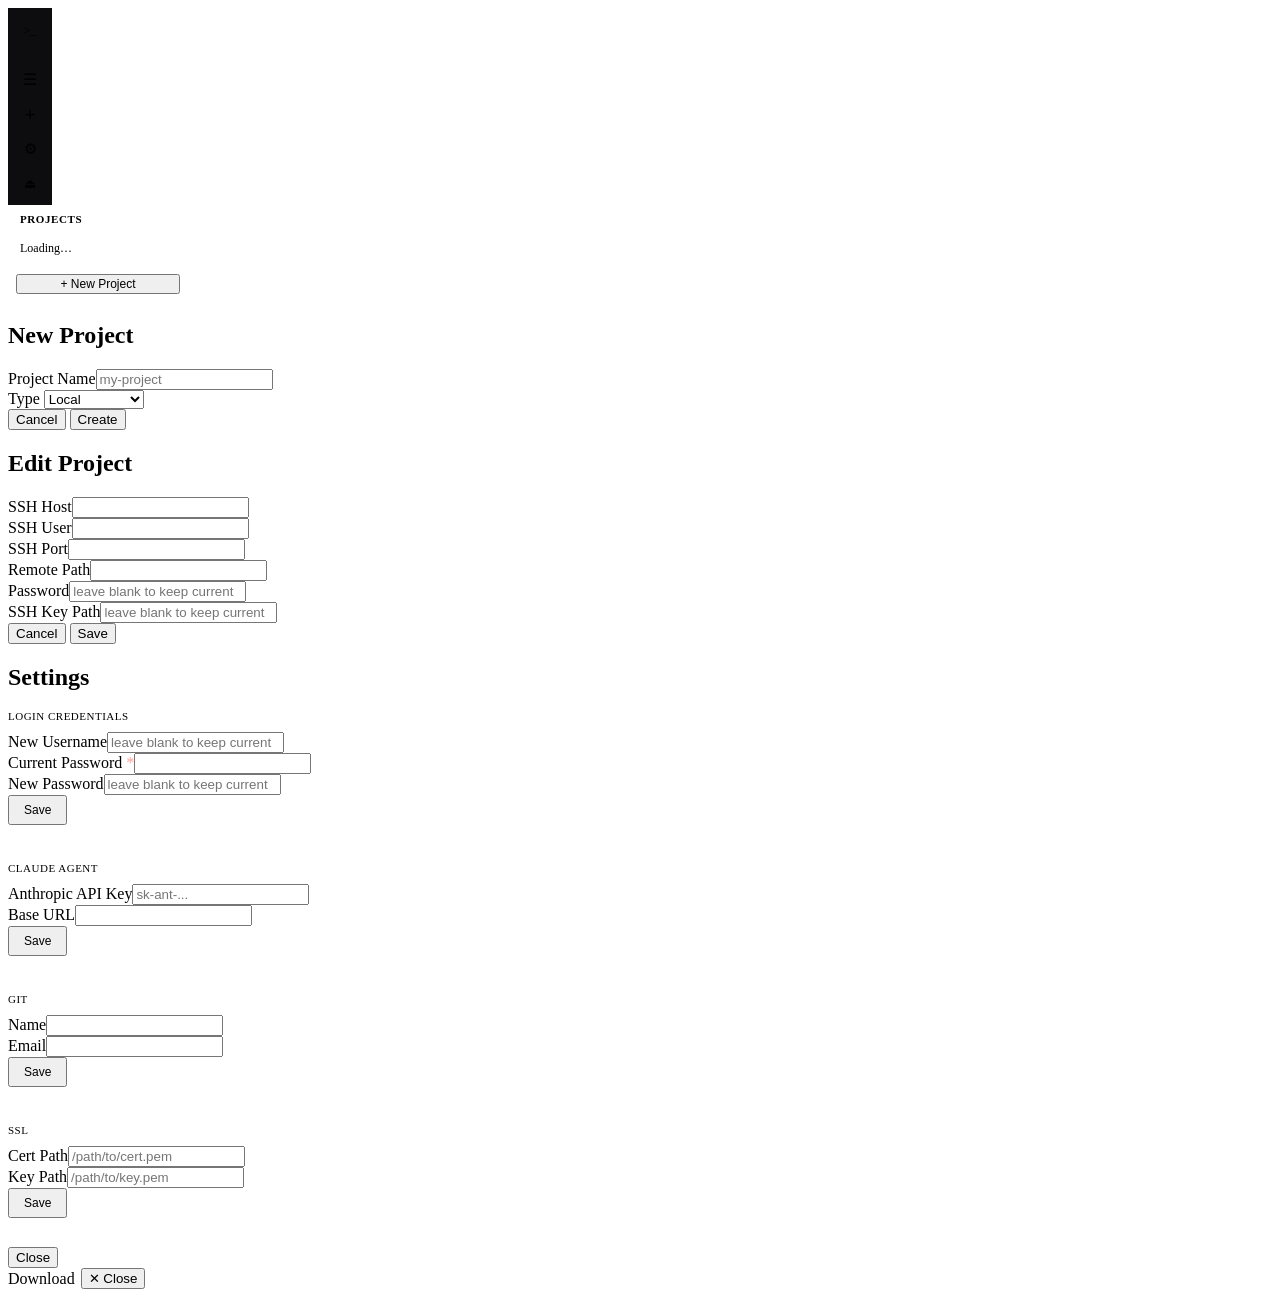
==== dashboard/static/index.html @ dba4002f "fix: prevent iOS text selection and callout on long press" ====
<!-- dashboard/static/index.html -->
<!DOCTYPE html>
<html lang="en">
<head>
  <meta charset="UTF-8">
  <meta name="viewport" content="width=device-width, initial-scale=1.0, viewport-fit=cover">
  <title>OopsBox</title>

  <!-- Icons -->
  <link rel="icon" type="image/svg+xml" href="/static/favicon.svg">
  <link rel="apple-touch-icon" href="/static/icon-192.png">

  <!-- PWA -->
  <link rel="manifest" href="/static/manifest.json">
  <meta name="theme-color" content="#09090b">
  <meta name="apple-mobile-web-app-capable" content="yes">
  <meta name="apple-mobile-web-app-status-bar-style" content="black-translucent">
  <meta name="apple-mobile-web-app-title" content="OopsBox">
  <meta name="mobile-web-app-capable" content="yes">

  <link rel="stylesheet" href="/static/css/app.css">
  <style>
    /* ── Activity bar ─────────────────────────────── */
    .activity-bar {
      width: 44px; flex-shrink: 0;
      background: #0d0d10;
      border-right: 1px solid var(--border);
      display: flex; flex-direction: column; align-items: center;
      padding: 6px 0; gap: 2px; z-index: 10;
    }
    .activity-brand {
      width: 32px; height: 32px; border-radius: 6px;
      background: var(--bg3); display: flex; align-items: center; justify-content: center;
      font-family: var(--mono); font-size: 11px; font-weight: 700;
      color: var(--accent); cursor: default; margin-bottom: 4px; flex-shrink: 0;
      user-select: none;
    }
    .activity-btn {
      width: 32px; height: 32px; border-radius: 6px;
      background: none; border: none; color: var(--text3);
      font-size: 16px; cursor: pointer; display: flex; align-items: center; justify-content: center;
      padding: 0; flex-shrink: 0;
    }
    .activity-btn:hover { background: var(--bg3); color: var(--text); opacity: 1; }
    .activity-btn.active { color: var(--accent); background: var(--bg3); }
    .activity-spacer { flex: 1; }
    .activity-divider { width: 24px; height: 1px; background: var(--border); margin: 4px 0; }

    /* ── Project panel ────────────────────────────── */
    .project-panel {
      width: 180px; flex-shrink: 0;
      background: var(--bg2);
      border-right: 1px solid var(--border);
      display: flex; flex-direction: column;
      transition: width 0.2s ease; overflow: hidden;
    }
    .project-panel.collapsed { width: 0; border-right: none; }
    .panel-header {
      padding: 8px 12px 6px;
      font-size: 11px; font-weight: 600;
      color: var(--text3); text-transform: uppercase; letter-spacing: 0.6px;
      flex-shrink: 0; white-space: nowrap;
    }
    .panel-list { flex: 1; overflow-y: auto; padding: 0 4px; }
    .panel-item {
      display: flex; align-items: center; gap: 7px;
      padding: 6px 8px; border-radius: 5px;
      cursor: pointer; color: var(--text2); white-space: nowrap;
      user-select: none;
    }
    .panel-item:hover { background: var(--bg3); }
    .panel-item.active { background: var(--bg3); color: var(--text); }
    .panel-item-name { font-size: 13px; overflow: hidden; text-overflow: ellipsis; flex: 1; }
    .panel-footer { padding: 8px; border-top: 1px solid var(--border); flex-shrink: 0; white-space: nowrap; }

    /* ── Main area ────────────────────────────────── */
    .main-area { flex: 1; display: flex; flex-direction: column; overflow: hidden; min-width: 0; }
    .main-topbar {
      flex-shrink: 0; display: flex; align-items: center; gap: 10px;
      padding: 0 12px; height: 40px;
      background: var(--bg2); border-bottom: 1px solid var(--border);
    }
    .main-project-name { font-size: 13px; font-weight: 600; color: var(--text); white-space: nowrap; }
    .main-content { flex: 1; position: relative; overflow: hidden; }

    .workspace-panel {
      position: absolute; inset: 0; display: flex; flex-direction: column;
    }
    .workspace-panel.hidden { display: none; }
    .term-frame { flex: 1; border: none; background: #000; }

    .files-panel {
      position: absolute; inset: 0; z-index: 10;
      overflow: hidden; background: var(--bg);
      display: flex;
    }
    .files-panel.hidden { display: none; }
    .file-pane {
      display: flex; flex-direction: column;
      flex: 1; overflow: hidden; padding: 14px;
      min-width: 0;
    }
    .file-pane + .file-pane { border-left: 1px solid var(--border); }
    .file-pane.hidden { display: none; }
    .file-pane-header {
      display: flex; align-items: center; justify-content: space-between;
      margin-bottom: 8px; gap: 8px;
    }
    .file-pane-label { font-size: 11px; font-weight: 600; color: var(--text3); text-transform: uppercase; letter-spacing: 0.6px; white-space: nowrap; }
    .file-list { flex: 1; overflow-y: auto; }

    /* ── Context menu ─────────────────────────────── */
    .ctx-item { padding: 6px 12px; border-radius: 4px; cursor: pointer; font-size: 12px; color: var(--text2); white-space: nowrap; }
    .ctx-item:hover { background: var(--bg3); color: var(--text); }
    .ctx-item.ctx-danger:hover { background: #450a0a; color: #fca5a5; }
  </style>
</head>
<body class="app-body">
<div class="app-layout">

  <!-- ── Activity bar (always visible) ─────────────── -->
  <div class="activity-bar">
    <div class="activity-brand" title="OopsBox">&gt;_</div>
    <div class="activity-divider"></div>
    <button class="activity-btn" id="panelToggleBtn" onclick="togglePanel()" title="Toggle project list">☰</button>
    <div class="activity-spacer"></div>
    <button class="activity-btn" onclick="openAddModal()" title="New project" style="font-size:18px;font-weight:300;">+</button>
    <button class="activity-btn" onclick="openSettingsModal()" title="Settings" style="font-size:15px;">⚙</button>
    <button class="activity-btn" onclick="api.auth.logout().then(()=>location.href='/login')" title="Logout" style="font-size:13px;">⏏</button>
  </div>

  <!-- ── Project panel (collapsible) ───────────────── -->
  <div class="project-panel" id="projectPanel">
    <div class="panel-header">Projects</div>
    <div class="panel-list" id="panelList">
      <div style="color:var(--text3);padding:10px 8px;font-size:12px;">Loading…</div>
    </div>
    <div class="panel-footer">
      <button class="btn-secondary" style="width:100%;font-size:12px;" onclick="openAddModal()">+ New Project</button>
    </div>
  </div>

  <!-- ── Main area ──────────────────────────────────── -->
  <div class="main-area">
    <div class="main-topbar" id="mainTopbar" style="display:none">
      <span class="main-project-name" id="topbarName"></span>
      <div class="tabs" style="width:170px">
        <div class="tab active" id="tabTerminal" onclick="switchTab('terminal')">Terminal</div>
        <div class="tab" id="tabFiles" onclick="switchTab('files')">Files</div>
      </div>
      <span class="nav-spacer"></span>
      <div id="topbarStatus"></div>
    </div>

    <div class="main-content" id="mainContent">
      <div class="empty-state" id="emptyState"
           style="position:absolute;inset:0;display:flex;flex-direction:column;align-items:center;justify-content:center;">
        <h3>No project selected</h3>
        <p style="margin-top:6px;color:var(--text3)">Pick one from the panel or create a new one.</p>
      </div>

      <!-- workspace panels injected here -->

      <div id="filesPanel" class="files-panel hidden">
        <!-- Local pane -->
        <div class="file-pane" id="localPane">
          <div class="file-pane-header">
            <span class="file-pane-label">📁 Local</span>
            <div style="display:flex;gap:6px;flex-shrink:0">
              <button class="btn-secondary btn-sm" onclick="goUp('local')">↑ Up</button>
              <button class="btn-secondary btn-sm" onclick="loadFiles('local')" title="Refresh">↺</button>
              <button class="btn-secondary btn-sm" onclick="newFile('local')">+ File</button>
              <button class="btn-secondary btn-sm" onclick="newFolder('local')">+ Folder</button>
              <label class="btn-secondary btn-sm">Upload
                <input type="file" id="uploadInputLocal" multiple style="display:none" onchange="uploadFiles(this,'local')">
              </label>
            </div>
          </div>
          <div class="breadcrumb" id="breadcrumbLocal"></div>
          <div class="file-list" id="fileListLocal"></div>
        </div>
        <!-- Remote pane (SSH projects only) -->
        <div class="file-pane hidden" id="remotePane">
          <div class="file-pane-header">
            <span class="file-pane-label">🌐 Remote</span>
            <div style="display:flex;gap:6px;flex-shrink:0">
              <button class="btn-secondary btn-sm" onclick="goUp('remote')">↑ Up</button>
              <button class="btn-secondary btn-sm" onclick="loadFiles('remote')" title="Refresh">↺</button>
              <button class="btn-secondary btn-sm" onclick="newFile('remote')">+ File</button>
              <button class="btn-secondary btn-sm" onclick="newFolder('remote')">+ Folder</button>
              <label class="btn-secondary btn-sm">Upload
                <input type="file" id="uploadInputRemote" multiple style="display:none" onchange="uploadFiles(this,'remote')">
              </label>
            </div>
          </div>
          <div class="breadcrumb" id="breadcrumbRemote"></div>
          <div class="file-list" id="fileListRemote"></div>
        </div>
      </div>
    </div>
  </div>
</div>

<!-- ── Right-click context menu ──────────────────── -->
<div id="ctxMenu" style="position:fixed;display:none;z-index:1000;background:var(--bg2);border:1px solid var(--border);border-radius:6px;padding:4px;box-shadow:0 4px 16px rgba(0,0,0,0.6);">
  <div class="ctx-item" id="ctxStart">▶ Start</div>
  <div class="ctx-item" id="ctxStop">■ Stop</div>
  <div style="height:1px;background:var(--border);margin:3px 0;"></div>
  <div class="ctx-item" id="ctxEdit">✎ Edit</div>
  <div class="ctx-item ctx-danger" id="ctxDelete">✕ Delete</div>
</div>

<!-- ── Add Project Modal ─────────────────────────── -->
<div id="addModal" class="modal-overlay hidden">
  <div class="modal">
    <h2>New Project</h2>
    <div class="field"><label>Project Name</label><input type="text" id="newName" placeholder="my-project" autocomplete="off"></div>
    <div class="field">
      <label>Type</label>
      <select id="newType" onchange="toggleSSHFields()">
        <option value="local">Local</option>
        <option value="ssh">SSH Remote</option>
      </select>
    </div>
    <div id="sshFields" style="display:none">
      <div class="field"><label>SSH Host</label><input type="text" id="sshHost" placeholder="192.168.1.100"></div>
      <div class="field"><label>SSH User</label><input type="text" id="sshUser" placeholder="ubuntu"></div>
      <div class="field"><label>SSH Port</label><input type="number" id="sshPort" value="22"></div>
      <div class="field"><label>Remote Path</label><input type="text" id="remotePath" placeholder="/home/ubuntu"></div>
      <div class="field"><label>Password</label><input type="password" id="sshPassword" placeholder="leave blank if using key"></div>
      <div class="field"><label>SSH Key Path</label><input type="text" id="sshKeyPath" placeholder="/home/user/.ssh/id_rsa (optional)"></div>
    </div>
    <div class="actions">
      <button class="btn-secondary" onclick="closeAddModal()">Cancel</button>
      <button class="btn-primary" onclick="createProject()">Create</button>
    </div>
  </div>
</div>

<!-- ── Edit Project Modal ─────────────────────────── -->
<div id="editModal" class="modal-overlay hidden">
  <div class="modal">
    <h2>Edit Project</h2>
    <div id="editLocalMsg" style="color:var(--text3);font-size:12px;margin-bottom:12px;display:none;">Local projects have no editable connection settings.</div>
    <div id="editSSHFields">
      <div class="field"><label>SSH Host</label><input type="text" id="editHost"></div>
      <div class="field"><label>SSH User</label><input type="text" id="editUser"></div>
      <div class="field"><label>SSH Port</label><input type="number" id="editPort"></div>
      <div class="field"><label>Remote Path</label><input type="text" id="editRemote"></div>
      <div class="field"><label>Password</label><input type="password" id="editPass" placeholder="leave blank to keep current"></div>
      <div class="field"><label>SSH Key Path</label><input type="text" id="editKeyPath" placeholder="leave blank to keep current"></div>
    </div>
    <div class="actions">
      <button class="btn-secondary" onclick="closeEditModal()">Cancel</button>
      <button class="btn-primary" id="editSaveBtn" onclick="saveEdit()">Save</button>
    </div>
  </div>
</div>

<!-- ── Settings Modal ───────────────────────────── -->
<div id="settingsModal" class="modal-overlay hidden">
  <div class="modal" style="max-width:480px;max-height:80vh;overflow-y:auto;">
    <h2>Settings</h2>

    <!-- Auth -->
    <div style="margin-bottom:20px;">
      <div style="font-size:11px;text-transform:uppercase;letter-spacing:0.5px;color:var(--text3);margin-bottom:10px;">Login Credentials</div>
      <div class="field"><label>New Username</label><input type="text" id="cfgUsername" autocomplete="off" placeholder="leave blank to keep current"></div>
      <div class="field"><label>Current Password <span style="color:#fca5a5">*</span></label><input type="password" id="cfgCurrentPw" autocomplete="current-password"></div>
      <div class="field"><label>New Password</label><input type="password" id="cfgNewPw" autocomplete="new-password" placeholder="leave blank to keep current"></div>
      <div class="actions" style="justify-content:flex-end;margin-bottom:0;">
        <button class="btn-primary" onclick="saveAuth()" style="font-size:12px;padding:6px 14px;">Save</button>
      </div>
    </div>

    <div style="height:1px;background:var(--border);margin:4px 0 16px;"></div>

    <!-- Agent -->
    <div style="margin-bottom:20px;">
      <div style="font-size:11px;text-transform:uppercase;letter-spacing:0.5px;color:var(--text3);margin-bottom:10px;">Claude Agent</div>
      <div class="field"><label>Anthropic API Key</label><input type="text" id="cfgApiKey" autocomplete="off" placeholder="sk-ant-..."></div>
      <div class="field"><label>Base URL</label><input type="text" id="cfgBaseUrl" autocomplete="off"></div>
      <div class="actions" style="justify-content:flex-end;margin-bottom:0;">
        <button class="btn-primary" onclick="saveAgent()" style="font-size:12px;padding:6px 14px;">Save</button>
      </div>
    </div>

    <div style="height:1px;background:var(--border);margin:4px 0 16px;"></div>

    <!-- Git -->
    <div style="margin-bottom:20px;">
      <div style="font-size:11px;text-transform:uppercase;letter-spacing:0.5px;color:var(--text3);margin-bottom:10px;">Git</div>
      <div class="field"><label>Name</label><input type="text" id="cfgGitName" autocomplete="off"></div>
      <div class="field"><label>Email</label><input type="email" id="cfgGitEmail" autocomplete="off"></div>
      <div class="actions" style="justify-content:flex-end;margin-bottom:0;">
        <button class="btn-primary" onclick="saveGit()" style="font-size:12px;padding:6px 14px;">Save</button>
      </div>
    </div>

    <div style="height:1px;background:var(--border);margin:4px 0 16px;"></div>

    <!-- SSL -->
    <div style="margin-bottom:8px;">
      <div style="font-size:11px;text-transform:uppercase;letter-spacing:0.5px;color:var(--text3);margin-bottom:10px;">SSL</div>
      <div class="field"><label>Cert Path</label><input type="text" id="cfgSslCert" autocomplete="off" placeholder="/path/to/cert.pem"></div>
      <div class="field"><label>Key Path</label><input type="text" id="cfgSslKey" autocomplete="off" placeholder="/path/to/key.pem"></div>
      <div class="actions" style="justify-content:flex-end;margin-bottom:0;">
        <button class="btn-primary" onclick="saveSSL()" style="font-size:12px;padding:6px 14px;">Save</button>
      </div>
    </div>

    <div style="height:1px;background:var(--border);margin:16px 0 12px;"></div>
    <div class="actions" style="justify-content:flex-end;">
      <button class="btn-secondary" onclick="closeSettingsModal()">Close</button>
    </div>
  </div>
</div>

<!-- ── File viewer overlay ──────────────────────── -->
<div id="viewerOverlay" class="viewer-overlay hidden">
  <div class="viewer-topbar">
    <span id="viewerTitle" class="viewer-title"></span>
    <div style="display:flex;gap:6px;align-items:center;margin-left:auto;">
      <button class="btn-secondary btn-sm" id="viewerMdToggle" style="display:none" onclick="toggleMdMode()">Source</button>
      <button class="btn-primary btn-sm" id="viewerSave" style="display:none" onclick="viewerSave()">Save</button>
      <a id="viewerDownloadLink" class="btn-secondary btn-sm" style="text-decoration:none;" download>Download</a>
      <button class="btn-secondary btn-sm" onclick="closeViewer()">✕ Close</button>
    </div>
  </div>
  <div class="viewer-body">
    <div id="viewerLoading" style="display:none;align-items:center;justify-content:center;height:100%;color:var(--text3);font-family:var(--mono);font-size:13px;">Loading…</div>
    <div id="viewerError"   style="display:none;align-items:center;justify-content:center;height:100%;color:#fca5a5;padding:20px;text-align:center;"></div>
    <div id="monacoContainer" style="display:none;height:100%;"></div>
    <div id="mdPreview"     class="md-preview" style="display:none;"></div>
    <div id="imgViewer"     style="display:none;align-items:center;justify-content:center;height:100%;overflow:auto;padding:20px;background:var(--bg);">
      <img id="imgViewerImg" style="max-width:100%;max-height:100%;object-fit:contain;border-radius:4px;">
    </div>
    <iframe id="pdfViewer"  style="display:none;width:100%;height:100%;border:none;"></iframe>
    <div id="binaryViewer"  style="display:none;align-items:center;justify-content:center;height:100%;"></div>
  </div>
</div>

<script src="/static/js/api.js"></script>
<script src="/static/js/terminal.js"></script>
<script src="/static/js/files.js"></script>
<script src="/static/js/viewer.js"></script>
<script>
  let activeProject = null;
  let activeTab = 'terminal';
  let projectData = {};
  let ctxProject = null;
  let panelOpen = true;

  // ── Init ────────────────────────────────────────
  async function init() {
    await loadProjects();
    setInterval(pollStatus, 6000);
  }

  async function loadProjects() {
    try {
      const list = await api.projects.list();
      projectData = {};
      list.forEach(p => projectData[p.name] = p);
      renderPanel();
    } catch (e) { showToast('Failed to load projects', true); }
  }

  // ── Project panel ────────────────────────────────
  function togglePanel() {
    panelOpen = !panelOpen;
    document.getElementById('projectPanel').classList.toggle('collapsed', !panelOpen);
    document.getElementById('panelToggleBtn').classList.toggle('active', panelOpen);
  }

  function renderPanel() {
    const el = document.getElementById('panelList');
    el.innerHTML = '';
    const names = Object.keys(projectData);
    if (!names.length) {
      el.innerHTML = '<div style="color:var(--text3);padding:10px 8px;font-size:12px;">No projects yet</div>';
      return;
    }
    names.forEach(name => {
      const p = projectData[name];
      const item = document.createElement('div');
      item.className = 'panel-item' + (name === activeProject ? ' active' : '');
      item.dataset.name = name;
      item.style.cssText += ';-webkit-user-select:none;user-select:none;-webkit-touch-callout:none;';

      const dot = document.createElement('span');
      dot.className = 'dot ' + (p.running ? 'dot-green' : 'dot-gray');

      const label = document.createElement('span');
      label.className = 'panel-item-name';
      label.textContent = name;

      item.appendChild(dot);
      item.appendChild(label);
      item.addEventListener('click', () => activateProject(name));
      item.addEventListener('contextmenu', e => showCtxMenu(e, name));
      let _lpTimer = null;
      item.addEventListener('touchstart', e => {
        const t = e.touches[0];
        const x = t.clientX, y = t.clientY;
        _lpTimer = setTimeout(() => {
          _lpTimer = null;
          e.preventDefault();
          showCtxMenu({ preventDefault: () => {}, clientX: x, clientY: y }, name);
        }, 500);
      }, { passive: false });
      item.addEventListener('touchend', () => { if (_lpTimer) { clearTimeout(_lpTimer); _lpTimer = null; } });
      item.addEventListener('touchmove', () => { if (_lpTimer) { clearTimeout(_lpTimer); _lpTimer = null; } });
      el.appendChild(item);
    });
  }

  // ── Activate project ──────────────────────────────
  async function activateProject(name) {
    if (activeProject === name) return;
    if (activeProject) {
      const prev = document.getElementById('wp-' + activeProject);
      if (prev) prev.classList.add('hidden');
    }
    activeProject = name;
    document.querySelectorAll('.panel-item')
      .forEach(el => el.classList.toggle('active', el.dataset.name === name));

    if (!name) {
      document.getElementById('emptyState').style.display = 'flex';
      document.getElementById('mainTopbar').style.display = 'none';
      document.getElementById('filesPanel').classList.add('hidden');
      return;
    }
    document.getElementById('emptyState').style.display = 'none';
    document.getElementById('mainTopbar').style.display = 'flex';
    document.getElementById('topbarName').textContent = name;
    refreshStatusBadge();

    if (!document.getElementById('wp-' + name)) createWorkspacePanel(name);
    applyTab();
  }

  function createWorkspacePanel(name) {
    const panel = document.createElement('div');
    panel.className = 'workspace-panel hidden';
    panel.id = 'wp-' + name;

    const toolbarEl = document.createElement('div');
    toolbarEl.id = 'toolbar-' + name;

    const iframe = document.createElement('iframe');
    iframe.className = 'term-frame';
    iframe.id = 'frame-' + name;
    iframe.setAttribute('allow', 'clipboard-read; clipboard-write');

    panel.appendChild(toolbarEl);
    panel.appendChild(iframe);
    document.getElementById('mainContent').insertBefore(panel, document.getElementById('filesPanel'));
    initToolbar(name, 'toolbar-' + name, projectData[name]);
    return panel;
  }

  // ── Tab switching ─────────────────────────────────
  function switchTab(tab) {
    activeTab = tab;
    document.getElementById('tabTerminal').classList.toggle('active', tab === 'terminal');
    document.getElementById('tabFiles').classList.toggle('active', tab === 'files');
    applyTab();
  }

  function applyTab() {
    if (!activeProject) return;
    const panel = document.getElementById('wp-' + activeProject);
    const filesPanel = document.getElementById('filesPanel');
    if (activeTab === 'terminal') {
      if (panel) panel.classList.remove('hidden');
      filesPanel.classList.add('hidden');
      startTerminalIfNeeded(activeProject);
    } else {
      if (panel) panel.classList.add('hidden');
      filesPanel.classList.remove('hidden');
      const p = projectData[activeProject];
      initFiles(activeProject, p?.type || 'local');
    }
  }

  async function startTerminalIfNeeded(name) {
    const iframe = document.getElementById('frame-' + name);
    if (!iframe || iframe.src.includes('/terminal/')) return;

    const p = projectData[name];
    if (p && !p.running) {
      showOverlay(name, 'Starting…');
      try { await api.projects.start(name); }
      catch (e) { showOverlay(name, 'Failed: ' + e.message); return; }

      for (let i = 0; i < 60; i++) {
        await new Promise(r => setTimeout(r, 500));
        try { const s = await api.projects.status(name); if (s.running) break; } catch (_) {}
        showOverlay(name, 'Starting' + '.'.repeat((i % 3) + 1));
      }
      projectData[name] = { ...p, running: true };
      renderPanel();
      refreshStatusBadge();
    }
    hideOverlay(name);
    iframe.src = '/terminal/' + name + '/';
  }

  function showOverlay(name, msg) {
    let ov = document.getElementById('ov-' + name);
    if (!ov) {
      ov = document.createElement('div');
      ov.id = 'ov-' + name;
      ov.style.cssText = 'position:absolute;inset:0;display:flex;align-items:center;justify-content:center;background:var(--bg);color:var(--text3);font-size:13px;font-family:var(--mono);z-index:5;';
      const panel = document.getElementById('wp-' + name);
      if (panel) panel.appendChild(ov);
    }
    ov.textContent = msg;
    ov.style.display = 'flex';
  }
  function hideOverlay(name) {
    const ov = document.getElementById('ov-' + name);
    if (ov) ov.style.display = 'none';
  }

  // ── Status polling ────────────────────────────────
  async function pollStatus() {
    for (const name of Object.keys(projectData)) {
      try {
        const s = await api.projects.status(name);
        projectData[name] = { ...projectData[name], running: !!s.running };
      } catch (_) {}
    }
    renderPanel();
    if (activeProject) refreshStatusBadge();
  }

  async function refreshStatusBadge() {
    if (!activeProject) return;
    try {
      const p = await api.projects.status(activeProject);
      const isRunning = !!p.running;
      const cls = isRunning ? 'green' : 'gray';
      const label = isRunning ? 'running' : 'stopped';
      document.getElementById('topbarStatus').innerHTML =
        `<span class="badge badge-${cls}"><span class="dot dot-${cls}"></span>${label}</span>`;
    } catch (_) {}
  }

  // ── Context menu ──────────────────────────────────
  function showCtxMenu(e, name) {
    e.preventDefault();
    ctxProject = name;
    const p = projectData[name];
    document.getElementById('ctxStart').style.display = p?.running ? 'none' : 'block';
    document.getElementById('ctxStop').style.display = p?.running ? 'block' : 'none';
    const menu = document.getElementById('ctxMenu');
    menu.style.left = e.clientX + 'px';
    menu.style.top = e.clientY + 'px';
    menu.style.display = 'block';
    requestAnimationFrame(() => {
      const r = menu.getBoundingClientRect();
      if (r.right > window.innerWidth) menu.style.left = (e.clientX - r.width) + 'px';
      if (r.bottom > window.innerHeight) menu.style.top = (e.clientY - r.height) + 'px';
    });
  }

  function hideCtxMenu() { document.getElementById('ctxMenu').style.display = 'none'; ctxProject = null; }
  document.addEventListener('click', hideCtxMenu);
  document.addEventListener('keydown', e => { if (e.key === 'Escape') hideCtxMenu(); });

  document.getElementById('ctxStart').addEventListener('click', async () => {
    const name = ctxProject; hideCtxMenu();
    try { await api.projects.start(name); await loadProjects(); showToast('Started ' + name); }
    catch (e) { showToast(e.message, true); }
  });
  document.getElementById('ctxStop').addEventListener('click', async () => {
    const name = ctxProject; hideCtxMenu();
    try { await api.projects.stop(name); await loadProjects(); showToast('Stopped ' + name); }
    catch (e) { showToast(e.message, true); }
  });
  document.getElementById('ctxEdit').addEventListener('click', () => {
    const name = ctxProject; hideCtxMenu(); openEditModal(name);
  });
  document.getElementById('ctxDelete').addEventListener('click', async () => {
    const name = ctxProject; hideCtxMenu();
    if (!confirm('Delete "' + name + '"?')) return;
    try {
      await api.projects.delete(name);
      document.getElementById('wp-' + name)?.remove();
      delete projectData[name];
      if (activeProject === name) {
        activeProject = null;
        document.getElementById('mainTopbar').style.display = 'none';
        document.getElementById('emptyState').style.display = 'flex';
        document.getElementById('filesPanel').classList.add('hidden');
      }
      await loadProjects();
      showToast('Deleted ' + name);
    } catch (e) { showToast(e.message, true); }
  });

  // ── Add project ───────────────────────────────────
  function openAddModal() {
    document.getElementById('addModal').classList.remove('hidden');
    setTimeout(() => document.getElementById('newName').focus(), 50);
  }
  function closeAddModal() { document.getElementById('addModal').classList.add('hidden'); }
  function toggleSSHFields() {
    document.getElementById('sshFields').style.display =
      document.getElementById('newType').value === 'ssh' ? 'block' : 'none';
  }
  async function createProject() {
    const name = document.getElementById('newName').value.trim();
    const type = document.getElementById('newType').value;
    if (!name) return showToast('Name is required', true);
    const data = { name, type };
    if (type === 'ssh') {
      data.ssh_host = document.getElementById('sshHost').value.trim();
      data.ssh_user = document.getElementById('sshUser').value.trim();
      data.ssh_port = parseInt(document.getElementById('sshPort').value) || 22;
      data.remote_path = document.getElementById('remotePath').value.trim();
      data.ssh_password = document.getElementById('sshPassword').value || null;
      data.ssh_key_path = document.getElementById('sshKeyPath').value.trim() || null;
    }
    try {
      await api.projects.create(data);
      closeAddModal();
      ['newName','sshHost','sshUser','sshPassword','sshKeyPath','remotePath'].forEach(id => document.getElementById(id).value = '');
      document.getElementById('sshPort').value = '22';
      document.getElementById('newType').value = 'local';
      document.getElementById('sshFields').style.display = 'none';
      await loadProjects();
      activateProject(name);
      showToast('Project "' + name + '" created');
    } catch (e) { showToast(e.message, true); }
  }

  // ── Edit project ──────────────────────────────────
  function openEditModal(name) {
    const p = projectData[name];
    const isSSH = p?.type === 'ssh';
    document.getElementById('editLocalMsg').style.display = isSSH ? 'none' : 'block';
    document.getElementById('editSSHFields').style.display = isSSH ? 'block' : 'none';
    document.getElementById('editSaveBtn').style.display = isSSH ? '' : 'none';
    if (isSSH) {
      document.getElementById('editHost').value = p.ssh_host || '';
      document.getElementById('editUser').value = p.ssh_user || '';
      document.getElementById('editPort').value = p.ssh_port || 22;
      document.getElementById('editRemote').value = p.remote_path || '';
      document.getElementById('editPass').value = '';
      document.getElementById('editKeyPath').value = '';
    }
    document.getElementById('editModal').classList.remove('hidden');
    document.getElementById('editModal').dataset.name = name;
  }
  function closeEditModal() { document.getElementById('editModal').classList.add('hidden'); }
  async function saveEdit() {
    const name = document.getElementById('editModal').dataset.name;
    const data = {
      ssh_host: document.getElementById('editHost').value.trim(),
      ssh_user: document.getElementById('editUser').value.trim(),
      ssh_port: parseInt(document.getElementById('editPort').value) || 22,
      remote_path: document.getElementById('editRemote').value.trim(),
    };
    const pass = document.getElementById('editPass').value;
    if (pass) data.ssh_password = pass;
    const keyPath = document.getElementById('editKeyPath').value.trim();
    if (keyPath) data.ssh_key_path = keyPath;
    try {
      await api.put('/api/projects/' + encodeURIComponent(name), data);
      await loadProjects();
      closeEditModal();
      showToast('Saved');
    } catch (e) { showToast(e.message, true); }
  }

  // ── Settings Modal ───────────────────────────────
  async function openSettingsModal() {
    try {
      const s = await api.get('/api/settings');
      document.getElementById('cfgUsername').value = '';
      document.getElementById('cfgCurrentPw').value = '';
      document.getElementById('cfgNewPw').value = '';
      document.getElementById('cfgApiKey').value = s.agent.api_key || '';
      document.getElementById('cfgBaseUrl').value = s.agent.base_url || '';
      document.getElementById('cfgGitName').value = s.git.name || '';
      document.getElementById('cfgGitEmail').value = s.git.email || '';
      document.getElementById('cfgSslCert').value = s.ssl.cert || '';
      document.getElementById('cfgSslKey').value = s.ssl.key || '';
    } catch (e) { showToast('Failed to load settings', true); return; }
    document.getElementById('settingsModal').classList.remove('hidden');
  }

  function closeSettingsModal() {
    document.getElementById('settingsModal').classList.add('hidden');
  }

  async function saveAuth() {
    const currentPw = document.getElementById('cfgCurrentPw').value;
    if (!currentPw) { showToast('Current password required', true); return; }
    const body = { current_password: currentPw };
    const newUser = document.getElementById('cfgUsername').value.trim();
    const newPw = document.getElementById('cfgNewPw').value;
    if (newUser) body.new_username = newUser;
    if (newPw) body.new_password = newPw;
    try {
      await api.put('/api/settings/auth', body);
      showToast('Credentials updated');
      document.getElementById('cfgCurrentPw').value = '';
      document.getElementById('cfgNewPw').value = '';
      document.getElementById('cfgUsername').value = '';
    } catch (e) { showToast(e.message, true); }
  }

  async function saveAgent() {
    const body = {
      api_key: document.getElementById('cfgApiKey').value.trim(),
      base_url: document.getElementById('cfgBaseUrl').value.trim(),
    };
    try { await api.put('/api/settings/agent', body); showToast('Agent settings saved'); }
    catch (e) { showToast(e.message, true); }
  }

  async function saveGit() {
    const body = {
      name: document.getElementById('cfgGitName').value.trim(),
      email: document.getElementById('cfgGitEmail').value.trim(),
    };
    try { await api.put('/api/settings/git', body); showToast('Git settings saved'); }
    catch (e) { showToast(e.message, true); }
  }

  async function saveSSL() {
    const body = {
      cert: document.getElementById('cfgSslCert').value.trim(),
      key: document.getElementById('cfgSslKey').value.trim(),
    };
    try { await api.put('/api/settings/ssl', body); showToast('SSL settings saved'); }
    catch (e) { showToast(e.message, true); }
  }

  init();
</script>
<script>
  if ('serviceWorker' in navigator) {
    navigator.serviceWorker.register('/static/sw.js').catch(() => {});
  }
</script>
</body>
</html>
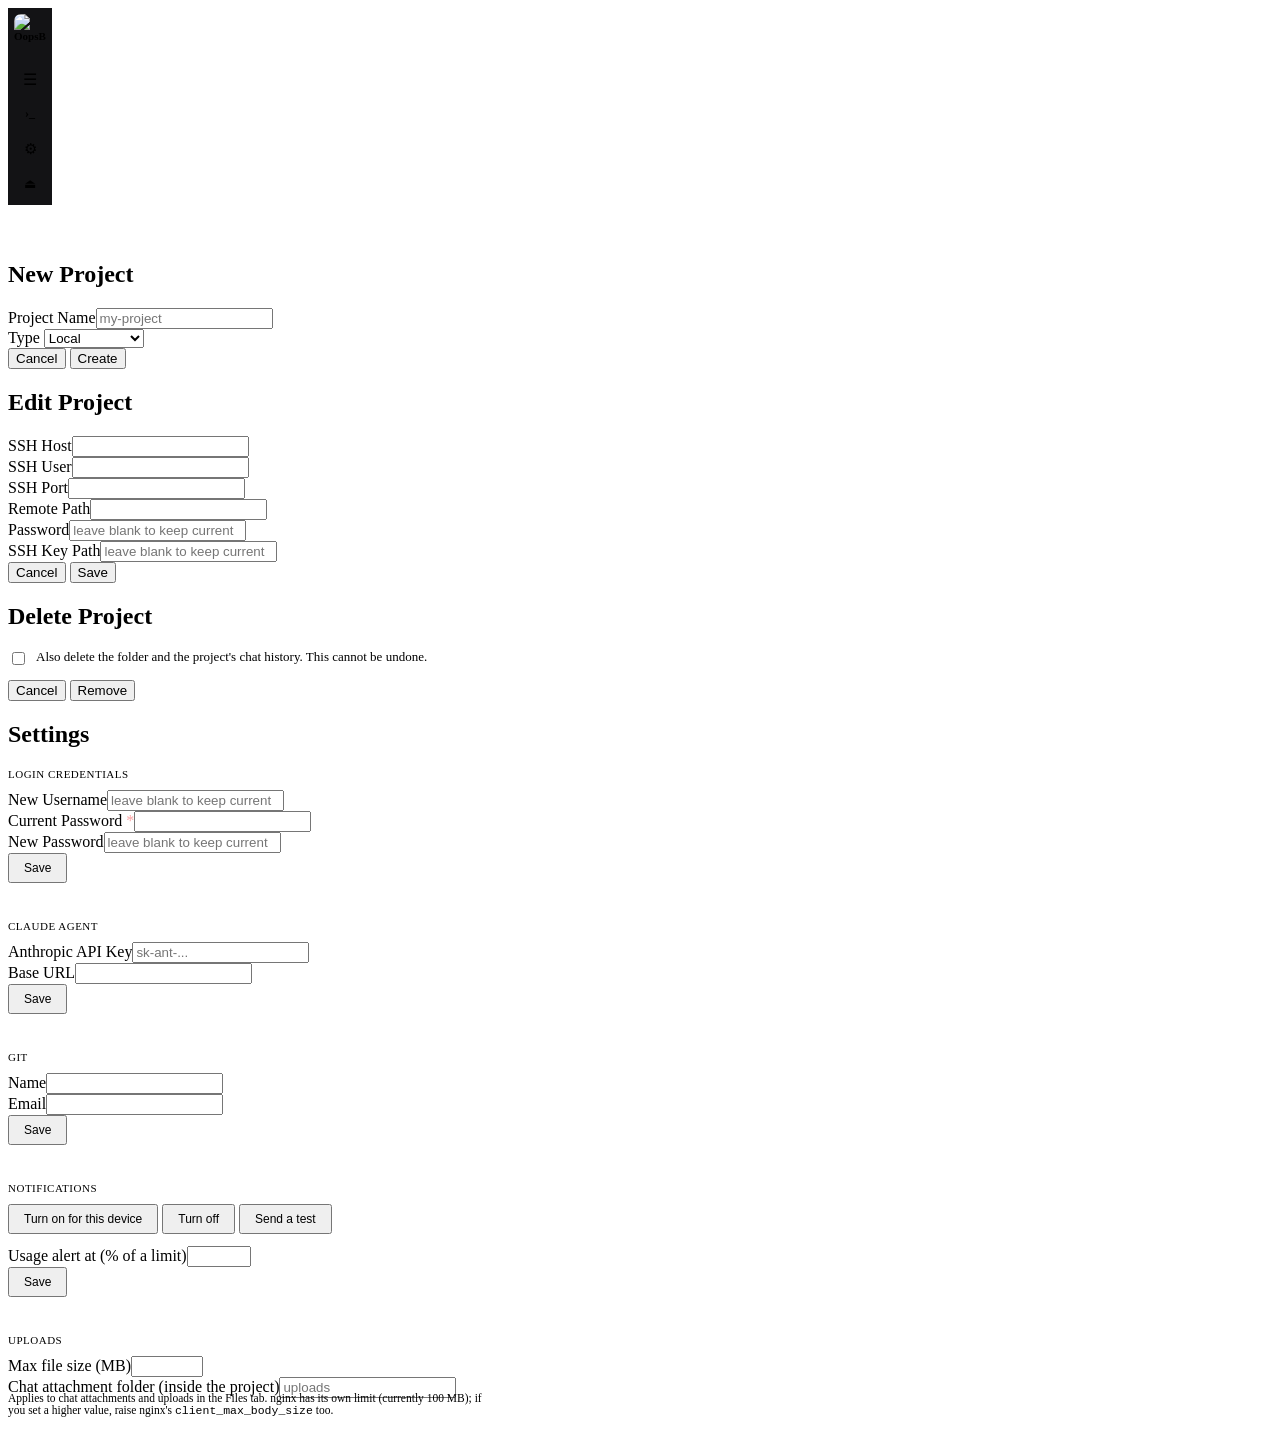
==== commit 74a2c633: "OopsBox: agents in chat, notifications, and a console for every screen The tmux era (v2, kept on the" ====
--- a/dashboard/static/index.html
+++ b/dashboard/static/index.html
@@ -7,12 +7,13 @@
   <title>OopsBox</title>
 
   <!-- Icons -->
-  <link rel="icon" type="image/svg+xml" href="/static/favicon.svg">
-  <link rel="apple-touch-icon" href="/static/icon-192.png">
+  <link rel="icon" type="image/svg+xml" href="/static/favicon.svg?v=3">
+  <link rel="icon" type="image/png" sizes="32x32" href="/static/favicon-32.png?v=3">
+  <link rel="apple-touch-icon" sizes="180x180" href="/static/apple-touch-icon.png?v=3">
 
   <!-- PWA -->
   <link rel="manifest" href="/static/manifest.json">
-  <meta name="theme-color" content="#09090b">
+  <meta name="theme-color" content="#18181b">
   <meta name="apple-mobile-web-app-capable" content="yes">
   <meta name="apple-mobile-web-app-status-bar-style" content="black-translucent">
   <meta name="apple-mobile-web-app-title" content="OopsBox">
@@ -23,14 +24,14 @@
     /* ── Activity bar ─────────────────────────────── */
     .activity-bar {
       width: 44px; flex-shrink: 0;
-      background: #0d0d10;
+      background: #131315;
       border-right: 1px solid var(--border);
       display: flex; flex-direction: column; align-items: center;
       padding: 6px 0; gap: 2px; z-index: 10;
     }
     .activity-brand {
-      width: 32px; height: 32px; border-radius: 6px;
-      background: var(--bg3); display: flex; align-items: center; justify-content: center;
+      width: 32px; height: 32px; border-radius: 7px; overflow: hidden;
+      display: flex; align-items: center; justify-content: center;
       font-family: var(--mono); font-size: 11px; font-weight: 700;
       color: var(--accent); cursor: default; margin-bottom: 4px; flex-shrink: 0;
       user-select: none;
@@ -46,32 +47,59 @@
     .activity-spacer { flex: 1; }
     .activity-divider { width: 24px; height: 1px; background: var(--border); margin: 4px 0; }
 
-    /* ── Project panel ────────────────────────────── */
-    .project-panel {
-      width: 180px; flex-shrink: 0;
-      background: var(--bg2);
-      border-right: 1px solid var(--border);
-      display: flex; flex-direction: column;
-      transition: width 0.2s ease; overflow: hidden;
-    }
-    .project-panel.collapsed { width: 0; border-right: none; }
-    .panel-header {
-      padding: 8px 12px 6px;
-      font-size: 11px; font-weight: 600;
-      color: var(--text3); text-transform: uppercase; letter-spacing: 0.6px;
-      flex-shrink: 0; white-space: nowrap;
-    }
-    .panel-list { flex: 1; overflow-y: auto; padding: 0 4px; }
-    .panel-item {
-      display: flex; align-items: center; gap: 7px;
-      padding: 6px 8px; border-radius: 5px;
-      cursor: pointer; color: var(--text2); white-space: nowrap;
-      user-select: none;
-    }
-    .panel-item:hover { background: var(--bg3); }
-    .panel-item.active { background: var(--bg3); color: var(--text); }
-    .panel-item-name { font-size: 13px; overflow: hidden; text-overflow: ellipsis; flex: 1; }
-    .panel-footer { padding: 8px; border-top: 1px solid var(--border); flex-shrink: 0; white-space: nowrap; }
+    .activity-term { font-family: var(--mono); font-size: 12px !important; font-weight: 700; }
+    .activity-term.active { color: var(--accent); }
+    .tabs-row {
+      flex-shrink: 0; display: flex; align-items: flex-end; height: 36px;
+      background: var(--bg); border-bottom: 1px solid var(--border);
+    }
+    .project-tabs {
+      flex: 1; min-width: 0; display: flex; align-items: flex-end; gap: 2px; height: 36px; padding: 0 8px;
+      overflow-x: auto; scrollbar-width: none; scroll-behavior: smooth;
+    }
+    /* more tabs than fit: a button listing them all */
+    .tabs-more {
+      flex-shrink: 0; align-self: center; height: 26px; margin: 0 6px; padding: 0 8px; border-radius: 6px;
+      background: var(--bg2); border: 1px solid var(--border); color: var(--text2);
+      font-size: 11.5px; font-family: var(--mono); cursor: pointer; white-space: nowrap;
+    }
+    .tabs-more:hover, .tabs-more.open { color: var(--text); border-color: var(--accent); }
+    .tabs-more[hidden] { display: none; }
+    .tabs-menu {
+      position: fixed; z-index: 1000; min-width: 200px; max-width: min(320px, calc(100vw - 16px));
+      max-height: 60vh; overflow-y: auto; padding: 4px;
+      background: var(--bg2); border: 1px solid var(--border); border-radius: 8px; box-shadow: 0 8px 24px rgba(0,0,0,.5);
+    }
+    .tabs-menu[hidden] { display: none; }
+    .tabs-menu button {
+      display: flex; align-items: center; gap: 8px; width: 100%; padding: 7px 10px; border: none; border-radius: 5px;
+      background: none; color: var(--text2); font-size: 13px; text-align: left; cursor: pointer;
+    }
+    .tabs-menu button:hover { background: var(--bg3); color: var(--text); }
+    .tabs-menu button.active { color: var(--text); background: var(--bg3); box-shadow: inset 2px 0 0 var(--accent); }
+    .tabs-menu .tm-name { flex: 1; min-width: 0; overflow: hidden; text-overflow: ellipsis; white-space: nowrap; }
+    .project-tabs::-webkit-scrollbar { display: none; }
+    .project-tabs[hidden] { display: none; }
+    .ptab {
+      display: flex; align-items: center; gap: 7px; height: 30px; padding: 0 6px 0 12px;
+      flex: 0 1 auto; min-width: 92px;  /* tabs give way before they scroll */
+      border: 1px solid transparent; border-bottom: none; border-radius: 7px 7px 0 0;
+      color: var(--text3); font-size: 12.5px; cursor: pointer; user-select: none; -webkit-user-select: none;
+      max-width: 220px; position: relative; top: 1px;
+    }
+    .ptab:hover { color: var(--text2); background: var(--bg2); }
+    .ptab.active { color: var(--text); background: var(--bg2); border-color: var(--border); }
+    .ptab.active::before {
+      content: ""; position: absolute; left: 10px; right: 10px; top: -1px; height: 2px;
+      background: var(--accent); border-radius: 2px;
+    }
+    .ptab-name { overflow: hidden; text-overflow: ellipsis; white-space: nowrap; }
+    .ptab-icon { font-family: var(--mono); font-weight: 700; font-size: 11px; color: var(--accent); }
+    .ptab-close {
+      width: 18px; height: 18px; border: none; background: none; color: var(--text3); border-radius: 4px;
+      font-size: 11px; cursor: pointer; display: grid; place-content: center; padding: 0; flex-shrink: 0;
+    }
+    .ptab-close:hover { background: var(--bg3); color: var(--text); }
 
     /* ── Main area ────────────────────────────────── */
     .main-area { flex: 1; display: flex; flex-direction: column; overflow: hidden; min-width: 0; }
@@ -87,7 +115,7 @@
       position: absolute; inset: 0; display: flex; flex-direction: column;
     }
     .workspace-panel.hidden { display: none; }
-    .term-frame { flex: 1; border: none; background: #000; }
+    .term-frame { flex: 1; border: none; background: var(--bg); }
 
     .files-panel {
       position: absolute; inset: 0; z-index: 10;
@@ -109,10 +137,52 @@
     .file-pane-label { font-size: 11px; font-weight: 600; color: var(--text3); text-transform: uppercase; letter-spacing: 0.6px; white-space: nowrap; }
     .file-list { flex: 1; overflow-y: auto; }
 
-    /* ── Context menu ─────────────────────────────── */
-    .ctx-item { padding: 6px 12px; border-radius: 4px; cursor: pointer; font-size: 12px; color: var(--text2); white-space: nowrap; }
-    .ctx-item:hover { background: var(--bg3); color: var(--text); }
-    .ctx-item.ctx-danger:hover { background: #450a0a; color: #fca5a5; }
+    /* ── Projects page (the pinned first tab) ──────── */
+    .projects-page { position: absolute; inset: 0; overflow-y: auto; }
+    .pp-inner { max-width: 1100px; margin: 0 auto; padding: 20px 16px 32px; }
+    .pp-head { display: flex; align-items: center; gap: 10px; margin-bottom: 14px; }
+    .pp-title { font-size: 16px; font-weight: 600; color: var(--text); }
+    .pp-count { font-size: 12px; color: var(--text3); }
+    .pp-grid { display: grid; grid-template-columns: repeat(auto-fill, minmax(min(300px, 100%), 1fr)); gap: 12px; }
+    .pp-empty { color: var(--text3); font-size: 13px; padding: 40px 0; text-align: center; }
+    .pcard {
+      display: flex; flex-direction: column; gap: 10px; min-width: 0; padding: 14px;
+      background: var(--bg2); border: 1px solid var(--border); border-radius: var(--radius); cursor: pointer;
+    }
+    .pcard:hover { border-color: color-mix(in srgb, var(--accent) 50%, var(--border)); }
+    .pcard.open { border-color: color-mix(in srgb, var(--accent) 35%, var(--border)); }
+    .pcard-head { display: flex; align-items: center; gap: 8px; min-width: 0; }
+    .pcard-name { flex: 0 1 auto; min-width: 0; font-size: 14px; font-weight: 600; color: var(--text); overflow: hidden; text-overflow: ellipsis; white-space: nowrap; }
+    .pcard-chip { font-size: 10.5px; font-family: var(--mono); color: var(--text2); background: var(--bg3); padding: 1px 7px; border-radius: 9px; white-space: nowrap; }
+    .pcard-head .pcard-chip:first-of-type { margin-left: auto; }
+    .pcard-class {
+      width: auto; flex: none; max-width: 110px;
+      font-size: 10.5px; font-family: var(--mono); color: var(--text2); background: var(--bg3);
+      border: 1px solid var(--border); border-radius: 9px; padding: 1px 4px; height: 20px; cursor: pointer;
+    }
+    .pcard-path { font-size: 11.5px; font-family: var(--mono); color: var(--text3); overflow-wrap: anywhere; }
+    .pcard-agents { display: flex; flex-wrap: wrap; gap: 6px; min-height: 22px; align-items: center; }
+    .pcard-agent {
+      display: inline-flex; align-items: center; gap: 5px; height: 22px; padding: 0 8px; border-radius: 11px;
+      font-size: 11.5px; font-family: var(--mono); color: var(--agent);
+      background: color-mix(in srgb, var(--agent) 12%, var(--bg2)); border: 1px solid color-mix(in srgb, var(--agent) 35%, transparent);
+    }
+    .pcard-agent .st { color: var(--text3); }
+    .pcard-agent.waiting { border-color: #eab308; }
+    .pcard-agent.waiting .st { color: #facc15; }
+    .pcard-none { font-size: 11.5px; color: var(--text3); }
+    .pcard-actions { display: flex; gap: 6px; flex-wrap: wrap; }
+    .pcard-actions button { font-size: 12px; padding: 5px 12px; }
+    .pcard-actions .pcard-del { margin-left: auto; }
+    .pcard-actions .pcard-del:hover { background: #450a0a; color: #fca5a5 !important; border-color: #7f1d1d; }
+    .ptab.ptab-home .ptab-icon { font-size: 12px; }
+    .ptab.ptab-home { flex-shrink: 0; min-width: 0; }
+    @media (max-width: 600px) {
+      .ptab.ptab-home .ptab-name { display: none; }  /* ☰ alone on a phone */
+      .ptab { min-width: 84px; padding-left: 10px; }
+    }
+    /* on a phone the topbar has no room for it; the Projects tab shows the same */
+    @media (max-width: 600px) { #topbarStatus { display: none; } }
   </style>
 </head>
 <body class="app-body">
@@ -120,32 +190,28 @@
 
   <!-- ── Activity bar (always visible) ─────────────── -->
   <div class="activity-bar">
-    <div class="activity-brand" title="OopsBox">&gt;_</div>
+    <div class="activity-brand" title="OopsBox"><img src="/static/favicon.svg?v=3" alt="OopsBox" width="32" height="32"></div>
     <div class="activity-divider"></div>
-    <button class="activity-btn" id="panelToggleBtn" onclick="togglePanel()" title="Toggle project list">☰</button>
+    <button class="activity-btn" id="projectsBtn" onclick="activateProject(null)" title="Projects">☰</button>
+    <button class="activity-btn activity-term" id="globalTermBtn" onclick="newTerminal()" title="New terminal (~/projects)">›_</button>
     <div class="activity-spacer"></div>
-    <button class="activity-btn" onclick="openAddModal()" title="New project" style="font-size:18px;font-weight:300;">+</button>
     <button class="activity-btn" onclick="openSettingsModal()" title="Settings" style="font-size:15px;">⚙</button>
     <button class="activity-btn" onclick="api.auth.logout().then(()=>location.href='/login')" title="Logout" style="font-size:13px;">⏏</button>
   </div>
 
-  <!-- ── Project panel (collapsible) ───────────────── -->
-  <div class="project-panel" id="projectPanel">
-    <div class="panel-header">Projects</div>
-    <div class="panel-list" id="panelList">
-      <div style="color:var(--text3);padding:10px 8px;font-size:12px;">Loading…</div>
-    </div>
-    <div class="panel-footer">
-      <button class="btn-secondary" style="width:100%;font-size:12px;" onclick="openAddModal()">+ New Project</button>
-    </div>
-  </div>
-
   <!-- ── Main area ──────────────────────────────────── -->
   <div class="main-area">
+    <!-- open projects, and the global terminal, as tabs -->
+    <div class="tabs-row">
+      <div class="project-tabs" id="projectTabs"></div>
+      <button class="tabs-more" id="tabsMore" hidden onclick="toggleTabsMenu(event)" title="All open tabs"></button>
+    </div>
+    <div class="tabs-menu" id="tabsMenu" hidden></div>
     <div class="main-topbar" id="mainTopbar" style="display:none">
       <span class="main-project-name" id="topbarName"></span>
-      <div class="tabs" style="width:170px">
-        <div class="tab active" id="tabTerminal" onclick="switchTab('terminal')">Terminal</div>
+      <div class="tabs" style="width:250px">
+        <div class="tab active" id="tabChat" onclick="switchTab('chat')">Chat</div>
+        <div class="tab" id="tabTerminal" onclick="switchTab('terminal')">Terminal</div>
         <div class="tab" id="tabFiles" onclick="switchTab('files')">Files</div>
       </div>
       <span class="nav-spacer"></span>
@@ -153,15 +219,32 @@
     </div>
 
     <div class="main-content" id="mainContent">
-      <div class="empty-state" id="emptyState"
-           style="position:absolute;inset:0;display:flex;flex-direction:column;align-items:center;justify-content:center;">
-        <h3>No project selected</h3>
-        <p style="margin-top:6px;color:var(--text3)">Pick one from the panel or create a new one.</p>
+      <!-- the Projects tab: every project, its agents, and what can be done with it -->
+      <div class="projects-page" id="projectsPage">
+        <div class="pp-inner">
+          <div class="pp-head">
+            <span class="pp-title">Projects</span><span class="pp-count" id="ppCount"></span>
+            <span class="nav-spacer"></span>
+            <button class="btn-primary btn-sm" onclick="openAddModal()">+ New Project</button>
+          </div>
+          <div class="pp-grid" id="ppGrid"><div class="pp-empty">Loading…</div></div>
+        </div>
       </div>
 
       <!-- workspace panels injected here -->
 
       <div id="filesPanel" class="files-panel hidden">
+        <!-- Tab strip: the browser plus every open file, side by side -->
+        <div class="viewer-topbar">
+          <div id="viewerTabs" class="viewer-tabs"></div>
+          <div style="display:flex;gap:6px;align-items:center;margin-left:auto;flex-shrink:0;">
+            <button class="btn-secondary btn-sm" id="viewerMdToggle" style="display:none" onclick="toggleMdMode()">Source</button>
+            <button class="btn-primary btn-sm" id="viewerSave" style="display:none" onclick="viewerSave()">Save</button>
+            <a id="viewerDownloadLink" class="btn-secondary btn-sm" style="display:none;text-decoration:none;" download>Download</a>
+          </div>
+        </div>
+
+        <div id="browserPanes" class="browser-panes">
         <!-- Local pane -->
         <div class="file-pane" id="localPane">
           <div class="file-pane-header">
@@ -196,18 +279,18 @@
           <div class="breadcrumb" id="breadcrumbRemote"></div>
           <div class="file-list" id="fileListRemote"></div>
         </div>
+        </div>
+
+        <!-- One pane per open file, created on demand and hidden rather than
+             destroyed so each keeps its scroll position, PDF page and edits -->
+        <div class="viewer-body" id="viewerBody" style="display:none;">
+          <div id="monacoContainer" style="display:none;height:100%;"></div>
+        </div>
       </div>
     </div>
+    <!-- agent usage and the machine's load (statusbar.js) -->
+    <div class="status-bar" id="statusBar"></div>
   </div>
-</div>
-
-<!-- ── Right-click context menu ──────────────────── -->
-<div id="ctxMenu" style="position:fixed;display:none;z-index:1000;background:var(--bg2);border:1px solid var(--border);border-radius:6px;padding:4px;box-shadow:0 4px 16px rgba(0,0,0,0.6);">
-  <div class="ctx-item" id="ctxStart">▶ Start</div>
-  <div class="ctx-item" id="ctxStop">■ Stop</div>
-  <div style="height:1px;background:var(--border);margin:3px 0;"></div>
-  <div class="ctx-item" id="ctxEdit">✎ Edit</div>
-  <div class="ctx-item ctx-danger" id="ctxDelete">✕ Delete</div>
 </div>
 
 <!-- ── Add Project Modal ─────────────────────────── -->
@@ -257,6 +340,26 @@
   </div>
 </div>
 
+<!-- ── Delete Project Modal ─────────────────────── -->
+<div id="deleteModal" class="modal-overlay hidden">
+  <div class="modal">
+    <h2>Delete Project</h2>
+    <p id="delMsg" style="font-size:13px;color:var(--text2);line-height:1.55;margin-bottom:14px;"></p>
+    <label style="display:flex;gap:8px;align-items:flex-start;font-size:13px;color:var(--text);cursor:pointer;margin-bottom:12px;">
+      <input type="checkbox" id="delFiles" style="margin-top:3px;width:auto;flex:none" onchange="syncDeleteModal()">
+      <span>Also delete the folder and the project's chat history. This cannot be undone.</span>
+    </label>
+    <div class="field" id="delConfirmWrap" hidden>
+      <label>Type the project name to confirm</label>
+      <input type="text" id="delConfirm" autocomplete="off" oninput="syncDeleteModal()">
+    </div>
+    <div class="actions">
+      <button class="btn-secondary" onclick="closeDeleteModal()">Cancel</button>
+      <button class="btn-danger" id="delBtn" onclick="confirmDelete()">Remove</button>
+    </div>
+  </div>
+</div>
+
 <!-- ── Settings Modal ───────────────────────────── -->
 <div id="settingsModal" class="modal-overlay hidden">
   <div class="modal" style="max-width:480px;max-height:80vh;overflow-y:auto;">
@@ -299,6 +402,36 @@
 
     <div style="height:1px;background:var(--border);margin:4px 0 16px;"></div>
 
+    <!-- Notifications -->
+    <div style="margin-bottom:20px;">
+      <div style="font-size:11px;text-transform:uppercase;letter-spacing:0.5px;color:var(--text3);margin-bottom:10px;">Notifications</div>
+      <div id="notifyState" style="font-size:12.5px;color:var(--text2);line-height:1.5;margin-bottom:10px;"></div>
+      <div class="actions" style="justify-content:flex-start;margin-bottom:12px;gap:6px;">
+        <button class="btn-primary" id="notifyOn" onclick="enableNotifications()" style="font-size:12px;padding:6px 14px;">Turn on for this device</button>
+        <button class="btn-secondary" id="notifyOff" onclick="disableNotifications()" style="font-size:12px;padding:6px 14px;">Turn off</button>
+        <button class="btn-secondary" id="notifyTest" onclick="testNotification()" style="font-size:12px;padding:6px 14px;">Send a test</button>
+      </div>
+      <div class="field"><label>Usage alert at (% of a limit)</label><input type="number" id="cfgAlertPct" min="1" max="1000" step="1"></div>
+      <div class="actions" style="justify-content:flex-end;margin-bottom:0;">
+        <button class="btn-primary" onclick="saveAlertPct()" style="font-size:12px;padding:6px 14px;">Save</button>
+      </div>
+    </div>
+
+    <div style="height:1px;background:var(--border);margin:4px 0 16px;"></div>
+
+    <!-- Uploads -->
+    <div style="margin-bottom:20px;">
+      <div style="font-size:11px;text-transform:uppercase;letter-spacing:0.5px;color:var(--text3);margin-bottom:10px;">Uploads</div>
+      <div class="field"><label>Max file size (MB)</label><input type="number" id="cfgUploadMax" min="1" max="10240" step="1"></div>
+      <div class="field"><label>Chat attachment folder (inside the project)</label><input type="text" id="cfgUploadDir" autocomplete="off" placeholder="uploads"></div>
+      <div style="font-size:11.5px;color:var(--text3);margin:-6px 0 10px;">Applies to chat attachments and uploads in the Files tab. nginx has its own limit (currently 100 MB); if you set a higher value, raise nginx's <code>client_max_body_size</code> too.</div>
+      <div class="actions" style="justify-content:flex-end;margin-bottom:0;">
+        <button class="btn-primary" onclick="saveUploads()" style="font-size:12px;padding:6px 14px;">Save</button>
+      </div>
+    </div>
+
+    <div style="height:1px;background:var(--border);margin:4px 0 16px;"></div>
+
     <!-- SSL -->
     <div style="margin-bottom:8px;">
       <div style="font-size:11px;text-transform:uppercase;letter-spacing:0.5px;color:var(--text3);margin-bottom:10px;">SSL</div>
@@ -316,46 +449,180 @@
   </div>
 </div>
 
-<!-- ── File viewer overlay ──────────────────────── -->
-<div id="viewerOverlay" class="viewer-overlay hidden">
-  <div class="viewer-topbar">
-    <span id="viewerTitle" class="viewer-title"></span>
-    <div style="display:flex;gap:6px;align-items:center;margin-left:auto;">
-      <button class="btn-secondary btn-sm" id="viewerMdToggle" style="display:none" onclick="toggleMdMode()">Source</button>
-      <button class="btn-primary btn-sm" id="viewerSave" style="display:none" onclick="viewerSave()">Save</button>
-      <a id="viewerDownloadLink" class="btn-secondary btn-sm" style="text-decoration:none;" download>Download</a>
-      <button class="btn-secondary btn-sm" onclick="closeViewer()">✕ Close</button>
-    </div>
-  </div>
-  <div class="viewer-body">
-    <div id="viewerLoading" style="display:none;align-items:center;justify-content:center;height:100%;color:var(--text3);font-family:var(--mono);font-size:13px;">Loading…</div>
-    <div id="viewerError"   style="display:none;align-items:center;justify-content:center;height:100%;color:#fca5a5;padding:20px;text-align:center;"></div>
-    <div id="monacoContainer" style="display:none;height:100%;"></div>
-    <div id="mdPreview"     class="md-preview" style="display:none;"></div>
-    <div id="imgViewer"     style="display:none;align-items:center;justify-content:center;height:100%;overflow:auto;padding:20px;background:var(--bg);">
-      <img id="imgViewerImg" style="max-width:100%;max-height:100%;object-fit:contain;border-radius:4px;">
-    </div>
-    <iframe id="pdfViewer"  style="display:none;width:100%;height:100%;border:none;"></iframe>
-    <div id="binaryViewer"  style="display:none;align-items:center;justify-content:center;height:100%;"></div>
-  </div>
-</div>
 
 <script src="/static/js/api.js"></script>
-<script src="/static/js/terminal.js"></script>
 <script src="/static/js/files.js"></script>
 <script src="/static/js/viewer.js"></script>
+<script src="/static/js/chat-ui.js"></script>
+<script src="/static/js/chat-panels.js"></script>
+<script src="/static/js/chat.js"></script>
+<script src="/static/js/terminal.js"></script>
+<script src="/static/js/statusbar.js"></script>
 <script>
   let activeProject = null;
-  let activeTab = 'terminal';
+  let activeTab = 'chat';
+  // Open tabs: project names, and shell terminals in ~/projects (_t1, _t2 …;
+  // _global from older versions). Project tabs are remembered per browser;
+  // a shell has a tab exactly while it runs, on every device.
+  const isShell = (n) => n === '_global' || /^_t[1-9][0-9]*$/.test(n || '');
+  const shellTitle = (n) => n === '_global' ? 'Terminal' : 'Terminal ' + n.slice(2);
+  let openTabs = [];
   let projectData = {};
-  let ctxProject = null;
-  let panelOpen = true;
 
   // ── Init ────────────────────────────────────────
   async function init() {
     await loadProjects();
+    await restoreTabs();
+    openFromUrl(location.href);
     setInterval(pollStatus, 6000);
   }
+
+  // /?open=<project>&agent=<agent>: a tapped notification lands here
+  function openFromUrl(href) {
+    const q = new URL(href, location.origin).searchParams;
+    const name = q.get('open');
+    if (location.search) history.replaceState(null, '', '/');
+    if (!name || !projectData[name]) return;
+    if (q.get('agent')) Chat.prefer(name, q.get('agent'));
+    activeTab = 'chat';
+    ['tabChat', 'tabTerminal', 'tabFiles'].forEach(id =>
+      document.getElementById(id).classList.toggle('active', id === 'tabChat'));
+    if (activeProject === name) applyTab(); else activateProject(name);
+  }
+  navigator.serviceWorker?.addEventListener('message', e => {
+    if (e.data?.type === 'open') openFromUrl(e.data.url);
+  });
+
+  // ── Tabs ──────────────────────────────────────────
+  function saveTabs() {
+    try { localStorage.setItem('oopsbox.tabs', JSON.stringify({ tabs: openTabs, active: activeProject })); } catch (_) {}
+  }
+
+  async function restoreTabs() {
+    let saved = {};
+    try { saved = JSON.parse(localStorage.getItem('oopsbox.tabs') || '{}'); } catch (_) {}
+    let shells = [];
+    try { shells = (await api.get('/api/terminals')).terminals; } catch (_) {}
+    openTabs = (saved.tabs || []).filter(n => isShell(n) ? shells.includes(n) : projectData[n]);
+    shells.forEach(n => { if (!openTabs.includes(n)) openTabs.push(n); });
+    renderTabs();
+    if (saved.active && openTabs.includes(saved.active)) activateProject(saved.active);
+  }
+
+  function renderTabs() {
+    const bar = document.getElementById('projectTabs');
+    bar.innerHTML = '';
+    // Projects: always first, never closed
+    const home = document.createElement('div');
+    home.className = 'ptab ptab-home' + (!activeProject ? ' active' : '');
+    home.innerHTML = '<span class="ptab-icon">☰</span><span class="ptab-name">Projects</span>';
+    home.style.paddingRight = '12px';
+    home.onclick = () => activateProject(null);
+    bar.appendChild(home);
+    openTabs.forEach(name => {
+      const tab = document.createElement('div');
+      tab.className = 'ptab' + (name === activeProject ? ' active' : '');
+      if (isShell(name)) {
+        tab.innerHTML = `<span class="ptab-icon">›_</span><span class="ptab-name">${shellTitle(name)}</span>`;
+        tab.title = '~/projects';
+      } else {
+        tab.innerHTML = `<span class="dot ${projectData[name]?.running ? 'dot-green' : 'dot-gray'}"></span><span class="ptab-name"></span>`;
+        tab.querySelector('.ptab-name').textContent = name;
+        tab.title = name;
+      }
+      const close = document.createElement('button');
+      close.className = 'ptab-close';
+      close.textContent = '✕';
+      close.title = isShell(name) ? 'Close this terminal' : 'Close tab';
+      close.onclick = (e) => { e.stopPropagation(); closeTab(name); };
+      tab.appendChild(close);
+      tab.onclick = () => activateProject(name);
+      tab.onauxclick = (e) => { if (e.button === 1) closeTab(name); };  // middle click
+      bar.appendChild(tab);
+    });
+    document.getElementById('globalTermBtn').classList.toggle('active', isShell(activeProject));
+    document.getElementById('projectsBtn').classList.toggle('active', !activeProject);
+    bar.querySelector('.ptab.active')?.scrollIntoView({ block: 'nearest', inline: 'nearest' });
+    updateTabsMore();
+  }
+
+  // When the tabs do not all fit, ▾ N lists every one of them.
+  function updateTabsMore() {
+    const bar = document.getElementById('projectTabs');
+    const more = document.getElementById('tabsMore');
+    const over = bar.scrollWidth > bar.clientWidth + 1;
+    more.hidden = !over;
+    more.textContent = `▾ ${openTabs.length + 1}`;
+    if (!over) document.getElementById('tabsMenu').hidden = true;
+  }
+
+  function toggleTabsMenu(e) {
+    e.stopPropagation();
+    const menu = document.getElementById('tabsMenu');
+    const more = document.getElementById('tabsMore');
+    if (!menu.hidden) { menu.hidden = true; more.classList.remove('open'); return; }
+    menu.innerHTML = '';
+    [null, ...openTabs].forEach(name => {
+      const b = document.createElement('button');
+      b.className = name === activeProject ? 'active' : '';
+      const icon = name === null ? '☰' : isShell(name) ? '›_' : '';
+      b.innerHTML = icon ? `<span class="ptab-icon">${icon}</span>`
+        : `<span class="dot ${projectData[name]?.running ? 'dot-green' : 'dot-gray'}"></span>`;
+      const label = document.createElement('span');
+      label.className = 'tm-name';
+      label.textContent = name === null ? 'Projects' : isShell(name) ? shellTitle(name) : name;
+      b.appendChild(label);
+      b.onclick = () => { menu.hidden = true; more.classList.remove('open'); activateProject(name); };
+      menu.appendChild(b);
+    });
+    menu.hidden = false;
+    more.classList.add('open');
+    const r = more.getBoundingClientRect();
+    menu.style.top = (r.bottom + 4) + 'px';
+    menu.style.right = Math.max(8, window.innerWidth - r.right) + 'px';
+  }
+  document.addEventListener('click', (e) => {
+    if (!e.target.closest('#tabsMenu')) {
+      document.getElementById('tabsMenu').hidden = true;
+      document.getElementById('tabsMore').classList.remove('open');
+    }
+  });
+  // a mouse wheel scrolls the tab strip sideways
+  document.getElementById('projectTabs').addEventListener('wheel', (e) => {
+    if (Math.abs(e.deltaY) > Math.abs(e.deltaX)) { e.currentTarget.scrollLeft += e.deltaY; e.preventDefault(); }
+  }, { passive: false });
+  new ResizeObserver(() => updateTabsMore()).observe(document.getElementById('projectTabs'));
+
+  // Closing a project tab only hides it: its chat, terminal and agents keep
+  // running. Closing a shell's tab ends the shell, since nothing else
+  // would ever show it again.
+  async function closeTab(name, ended = false) {
+    if (isShell(name) && !ended) {
+      if (!confirm(`Close ${shellTitle(name)}? Programs running in it will stop too.`)) return;
+      try { await api.post(`/api/projects/${name}/stop-terminal`); }
+      catch (e) { showToast(e.message, true); return; }
+    }
+    if (isShell(name)) {
+      Terminal.forget(name);
+      document.getElementById('wp-' + name)?.remove();
+    }
+    const i = openTabs.indexOf(name);
+    if (i < 0) return;
+    openTabs.splice(i, 1);
+    if (activeProject === name) activateProject(openTabs[i] ?? openTabs[i - 1] ?? null);
+    else { renderTabs(); saveTabs(); }
+  }
+
+  // ›_ : another shell in ~/projects, in a tab of its own
+  async function newTerminal() {
+    try {
+      const { name } = await api.post('/api/terminals');
+      activateProject(name);
+    } catch (e) { showToast('Could not open terminal: ' + e.message, true); }
+  }
+
+  // the ⏻ button inside a shell ended it: its tab goes too
+  window.onTerminalEnded = (name) => { if (isShell(name)) closeTab(name, true); };
 
   async function loadProjects() {
     try {
@@ -366,104 +633,196 @@
     } catch (e) { showToast('Failed to load projects', true); }
   }
 
-  // ── Project panel ────────────────────────────────
-  function togglePanel() {
-    panelOpen = !panelOpen;
-    document.getElementById('projectPanel').classList.toggle('collapsed', !panelOpen);
-    document.getElementById('panelToggleBtn').classList.toggle('active', panelOpen);
-  }
+  // ── Projects page ─────────────────────────────────
 
   function renderPanel() {
-    const el = document.getElementById('panelList');
-    el.innerHTML = '';
+    const grid = document.getElementById('ppGrid');
     const names = Object.keys(projectData);
+    document.getElementById('ppCount').textContent = names.length ? String(names.length) : '';
+    grid.innerHTML = '';
     if (!names.length) {
-      el.innerHTML = '<div style="color:var(--text3);padding:10px 8px;font-size:12px;">No projects yet</div>';
-      return;
-    }
-    names.forEach(name => {
-      const p = projectData[name];
-      const item = document.createElement('div');
-      item.className = 'panel-item' + (name === activeProject ? ' active' : '');
-      item.dataset.name = name;
-      item.style.cssText += ';-webkit-user-select:none;user-select:none;-webkit-touch-callout:none;';
-
-      const dot = document.createElement('span');
-      dot.className = 'dot ' + (p.running ? 'dot-green' : 'dot-gray');
-
-      const label = document.createElement('span');
-      label.className = 'panel-item-name';
-      label.textContent = name;
-
-      item.appendChild(dot);
-      item.appendChild(label);
-      item.addEventListener('click', () => activateProject(name));
-      item.addEventListener('contextmenu', e => showCtxMenu(e, name));
-      let _lpTimer = null;
-      item.addEventListener('touchstart', e => {
-        const t = e.touches[0];
-        const x = t.clientX, y = t.clientY;
-        _lpTimer = setTimeout(() => {
-          _lpTimer = null;
-          e.preventDefault();
-          showCtxMenu({ preventDefault: () => {}, clientX: x, clientY: y }, name);
-        }, 500);
-      }, { passive: false });
-      item.addEventListener('touchend', () => { if (_lpTimer) { clearTimeout(_lpTimer); _lpTimer = null; } });
-      item.addEventListener('touchmove', () => { if (_lpTimer) { clearTimeout(_lpTimer); _lpTimer = null; } });
-      el.appendChild(item);
+      grid.innerHTML = '<div class="pp-empty">No projects yet. Create one with + New Project.</div>';
+    }
+    names.forEach(name => grid.appendChild(projectCard(name, projectData[name])));
+    renderTabs();
+  }
+
+  function projectCard(name, p) {
+    const card = document.createElement('div');
+    card.className = 'pcard' + (openTabs.includes(name) ? ' open' : '');
+    const head = document.createElement('div');
+    head.className = 'pcard-head';
+    head.innerHTML = `<span class="dot ${p.running ? 'dot-green' : 'dot-gray'}"></span><span class="pcard-name"></span>` +
+      `<span class="pcard-chip">${p.type === 'ssh' ? 'ssh' : 'local'}</span>`;
+    head.querySelector('.pcard-name').textContent = name;
+    head.appendChild(classificationSelect(name, p.classification || 'personal'));
+    const path = document.createElement('div');
+    path.className = 'pcard-path';
+    path.textContent = p.type === 'ssh'
+      ? `${p.ssh_user || ''}@${p.ssh_host || ''}:${p.remote_path || '~'}`
+      : (p.path || '');
+
+    const agents = document.createElement('div');
+    agents.className = 'pcard-agents';
+    const running = p.agents || {};
+    const list = Object.keys(running).length ? Object.entries(running)
+      : (p.agents_running || []).map(a => [a, { status: 'idle' }]);
+    if (!list.length) agents.innerHTML = '<span class="pcard-none">No agents running</span>';
+    list.forEach(([a, st]) => {
+      const chip = document.createElement('span');
+      chip.className = 'pcard-agent' + (st.waiting ? ' waiting' : '');
+      chip.dataset.agent = a;
+      chip.innerHTML = (st.status === 'working' || st.status === 'starting'
+          ? '<span class="agent-spin"></span>'
+          : '<span class="dot" style="background:var(--agent)"></span>') +
+        `<span></span><span class="st"></span>`;
+      chip.children[1].textContent = a;
+      chip.children[2].textContent = st.waiting ? 'needs you' : '';  // the dot or spinner says the rest
+      agents.appendChild(chip);
     });
+
+    const actions = document.createElement('div');
+    actions.className = 'pcard-actions';
+    const btn = (label, cls, fn) => {
+      const b = document.createElement('button');
+      b.className = cls; b.textContent = label;
+      b.onclick = (e) => { e.stopPropagation(); fn(); };
+      actions.appendChild(b);
+      return b;
+    };
+    btn('Open', 'btn-primary', () => activateProject(name));
+    if (p.running) btn('Stop', 'btn-secondary', () => stopProject(name));
+    else btn('Start', 'btn-secondary', () => startProject(name));
+    if (p.type === 'ssh') btn('Edit', 'btn-secondary', () => openEditModal(name));
+    btn('Delete', 'btn-secondary pcard-del', () => deleteProject(name));
+
+    card.append(head, path, agents, actions);
+    card.onclick = () => activateProject(name);
+    return card;
+  }
+
+  // Which agents may work on a project. Blocked agents are stopped at once.
+  const CLASSIFICATIONS = [
+    ['personal', 'personal', 'Claude and Codex; Kiro only when picked'],
+    ['work', 'work', 'All three agents'],
+    ['work-restricted', 'restricted', 'Kiro only: Claude and Codex are blocked'],
+  ];
+
+  function classificationSelect(name, current) {
+    const sel = document.createElement('select');
+    sel.className = 'pcard-class';
+    sel.title = 'Classification: which agents may work on this project';
+    CLASSIFICATIONS.forEach(([value, label, help]) => {
+      const o = new Option(label, value, false, value === current);
+      o.title = help;
+      sel.appendChild(o);
+    });
+    sel.onclick = (e) => e.stopPropagation();
+    sel.onchange = async () => {
+      const help = CLASSIFICATIONS.find(c => c[0] === sel.value)[2];
+      try {
+        const r = await api.put(`/api/projects/${encodeURIComponent(name)}/classification`, { classification: sel.value });
+        projectData[name] = { ...projectData[name], classification: sel.value };
+        showToast(`${name}: ${help}` + (r.stopped.length ? ` (stopped ${r.stopped.join(', ')})` : ''));
+        onChatActivity(name);
+      } catch (e) { sel.value = current; showToast(e.message, true); }
+    };
+    return sel;
+  }
+
+  async function startProject(name) {
+    try { await api.projects.start(name); await loadProjects(); showToast('Started ' + name); }
+    catch (e) { showToast(e.message, true); }
+  }
+
+  async function stopProject(name) {
+    try { await api.projects.stop(name); await loadProjects(); showToast('Stopped ' + name); }
+    catch (e) { showToast(e.message, true); }
+  }
+
+  function deleteProject(name) {
+    const p = projectData[name] || {};
+    const m = document.getElementById('deleteModal');
+    m.dataset.name = name;
+    document.getElementById('delMsg').textContent =
+      `Remove "${name}" from OopsBox. Its agents stop. The folder (${p.path || ''}) and its chat history ` +
+      'stay where they are: creating a project with the same name picks them up again.';
+    document.getElementById('delFiles').checked = false;
+    document.getElementById('delConfirm').value = '';
+    syncDeleteModal();
+    m.classList.remove('hidden');
+  }
+
+  function syncDeleteModal() {
+    const name = document.getElementById('deleteModal').dataset.name;
+    const files = document.getElementById('delFiles').checked;
+    document.getElementById('delConfirmWrap').hidden = !files;
+    const btn = document.getElementById('delBtn');
+    btn.textContent = files ? 'Delete everything' : 'Remove';
+    btn.disabled = files && document.getElementById('delConfirm').value.trim() !== name;
+  }
+
+  function closeDeleteModal() { document.getElementById('deleteModal').classList.add('hidden'); }
+
+  async function confirmDelete() {
+    const name = document.getElementById('deleteModal').dataset.name;
+    const files = document.getElementById('delFiles').checked;
+    closeDeleteModal();
+    try {
+      await api.delete(`/api/projects/${encodeURIComponent(name)}?delete_files=${files}`);
+      closeTab(name);
+      document.getElementById('wp-' + name)?.remove();
+      delete projectData[name];
+      await loadProjects();
+      showToast((files ? 'Deleted ' : 'Removed ') + name);
+    } catch (e) { showToast(e.message, true); }
   }
 
   // ── Activate project ──────────────────────────────
   async function activateProject(name) {
-    if (activeProject === name) return;
+    if (name && !openTabs.includes(name)) openTabs.push(name);
+    if (activeProject === name) { renderTabs(); return; }
     if (activeProject) {
       const prev = document.getElementById('wp-' + activeProject);
       if (prev) prev.classList.add('hidden');
+      Chat.hide();
     }
     activeProject = name;
-    document.querySelectorAll('.panel-item')
-      .forEach(el => el.classList.toggle('active', el.dataset.name === name));
+    renderTabs();
+    saveTabs();
 
     if (!name) {
-      document.getElementById('emptyState').style.display = 'flex';
+      document.getElementById('projectsPage').style.display = '';
+      renderPanel();
       document.getElementById('mainTopbar').style.display = 'none';
       document.getElementById('filesPanel').classList.add('hidden');
       return;
     }
-    document.getElementById('emptyState').style.display = 'none';
+    const global = isShell(name);
+    document.getElementById('projectsPage').style.display = 'none';
     document.getElementById('mainTopbar').style.display = 'flex';
-    document.getElementById('topbarName').textContent = name;
-    refreshStatusBadge();
+    document.getElementById('topbarName').textContent = global ? shellTitle(name) + ' · ~/projects' : name;
+    document.querySelector('#mainTopbar .tabs').style.display = global ? 'none' : '';
+    if (global) document.getElementById('topbarStatus').innerHTML = '';
+    else refreshStatusBadge();
 
     if (!document.getElementById('wp-' + name)) createWorkspacePanel(name);
     applyTab();
   }
 
   function createWorkspacePanel(name) {
+    // The chat view mounts itself into this container on first show.
     const panel = document.createElement('div');
     panel.className = 'workspace-panel hidden';
     panel.id = 'wp-' + name;
-
-    const toolbarEl = document.createElement('div');
-    toolbarEl.id = 'toolbar-' + name;
-
-    const iframe = document.createElement('iframe');
-    iframe.className = 'term-frame';
-    iframe.id = 'frame-' + name;
-    iframe.setAttribute('allow', 'clipboard-read; clipboard-write');
-
-    panel.appendChild(toolbarEl);
-    panel.appendChild(iframe);
     document.getElementById('mainContent').insertBefore(panel, document.getElementById('filesPanel'));
-    initToolbar(name, 'toolbar-' + name, projectData[name]);
     return panel;
   }
 
   // ── Tab switching ─────────────────────────────────
   function switchTab(tab) {
     activeTab = tab;
+    document.getElementById('tabChat').classList.toggle('active', tab === 'chat');
     document.getElementById('tabTerminal').classList.toggle('active', tab === 'terminal');
     document.getElementById('tabFiles').classList.toggle('active', tab === 'files');
     applyTab();
@@ -473,11 +832,25 @@
     if (!activeProject) return;
     const panel = document.getElementById('wp-' + activeProject);
     const filesPanel = document.getElementById('filesPanel');
-    if (activeTab === 'terminal') {
+    if (isShell(activeProject)) {
+      Chat.hide();
+      panel.classList.remove('hidden');
+      filesPanel.classList.add('hidden');
+      Terminal.show(activeProject, panel, { type: 'local' });
+      return;
+    }
+    if (activeTab === 'chat') {
       if (panel) panel.classList.remove('hidden');
       filesPanel.classList.add('hidden');
-      startTerminalIfNeeded(activeProject);
+      Terminal.hide(activeProject);
+      Chat.show(activeProject, panel);
+    } else if (activeTab === 'terminal') {
+      Chat.hide();
+      if (panel) panel.classList.remove('hidden');
+      filesPanel.classList.add('hidden');
+      Terminal.show(activeProject, panel, projectData[activeProject]);
     } else {
+      Chat.hide();
       if (panel) panel.classList.add('hidden');
       filesPanel.classList.remove('hidden');
       const p = projectData[activeProject];
@@ -485,122 +858,45 @@
     }
   }
 
-  async function startTerminalIfNeeded(name) {
-    const iframe = document.getElementById('frame-' + name);
-    if (!iframe || iframe.src.includes('/terminal/')) return;
-
-    const p = projectData[name];
-    if (p && !p.running) {
-      showOverlay(name, 'Starting…');
-      try { await api.projects.start(name); }
-      catch (e) { showOverlay(name, 'Failed: ' + e.message); return; }
-
-      for (let i = 0; i < 60; i++) {
-        await new Promise(r => setTimeout(r, 500));
-        try { const s = await api.projects.status(name); if (s.running) break; } catch (_) {}
-        showOverlay(name, 'Starting' + '.'.repeat((i % 3) + 1));
-      }
-      projectData[name] = { ...p, running: true };
+  // A conversation handed to the agent's own CLI continues in the Terminal tab.
+  window.openTerminalTab = () => switchTab('terminal');
+
+  // The chat view reports starts, stops and sends so the panel dot and the
+  // status badge follow without waiting for the next poll.
+  window.onChatActivity = async (name) => {
+    try {
+      const s = await api.projects.status(name);
+      projectData[name] = { ...projectData[name], ...s };
       renderPanel();
-      refreshStatusBadge();
-    }
-    hideOverlay(name);
-    iframe.src = '/terminal/' + name + '/';
-  }
-
-  function showOverlay(name, msg) {
-    let ov = document.getElementById('ov-' + name);
-    if (!ov) {
-      ov = document.createElement('div');
-      ov.id = 'ov-' + name;
-      ov.style.cssText = 'position:absolute;inset:0;display:flex;align-items:center;justify-content:center;background:var(--bg);color:var(--text3);font-size:13px;font-family:var(--mono);z-index:5;';
-      const panel = document.getElementById('wp-' + name);
-      if (panel) panel.appendChild(ov);
-    }
-    ov.textContent = msg;
-    ov.style.display = 'flex';
-  }
-  function hideOverlay(name) {
-    const ov = document.getElementById('ov-' + name);
-    if (ov) ov.style.display = 'none';
-  }
+      if (name === activeProject) refreshStatusBadge();
+    } catch (_) {}
+  };
 
   // ── Status polling ────────────────────────────────
   async function pollStatus() {
     for (const name of Object.keys(projectData)) {
       try {
         const s = await api.projects.status(name);
-        projectData[name] = { ...projectData[name], running: !!s.running };
+        projectData[name] = { ...projectData[name], ...s };
+        Chat.syncStatuses(name, s.agents);
       } catch (_) {}
     }
     renderPanel();
-    if (activeProject) refreshStatusBadge();
+    refreshStatusBadge();
   }
 
   async function refreshStatusBadge() {
-    if (!activeProject) return;
+    if (!activeProject || isShell(activeProject)) return;
     try {
       const p = await api.projects.status(activeProject);
       const isRunning = !!p.running;
       const cls = isRunning ? 'green' : 'gray';
-      const label = isRunning ? 'running' : 'stopped';
+      const agents = p.agents_running || [];
+      const label = agents.length ? agents.join(' · ') : (isRunning ? 'running' : 'stopped');
       document.getElementById('topbarStatus').innerHTML =
         `<span class="badge badge-${cls}"><span class="dot dot-${cls}"></span>${label}</span>`;
     } catch (_) {}
   }
-
-  // ── Context menu ──────────────────────────────────
-  function showCtxMenu(e, name) {
-    e.preventDefault();
-    ctxProject = name;
-    const p = projectData[name];
-    document.getElementById('ctxStart').style.display = p?.running ? 'none' : 'block';
-    document.getElementById('ctxStop').style.display = p?.running ? 'block' : 'none';
-    const menu = document.getElementById('ctxMenu');
-    menu.style.left = e.clientX + 'px';
-    menu.style.top = e.clientY + 'px';
-    menu.style.display = 'block';
-    requestAnimationFrame(() => {
-      const r = menu.getBoundingClientRect();
-      if (r.right > window.innerWidth) menu.style.left = (e.clientX - r.width) + 'px';
-      if (r.bottom > window.innerHeight) menu.style.top = (e.clientY - r.height) + 'px';
-    });
-  }
-
-  function hideCtxMenu() { document.getElementById('ctxMenu').style.display = 'none'; ctxProject = null; }
-  document.addEventListener('click', hideCtxMenu);
-  document.addEventListener('keydown', e => { if (e.key === 'Escape') hideCtxMenu(); });
-
-  document.getElementById('ctxStart').addEventListener('click', async () => {
-    const name = ctxProject; hideCtxMenu();
-    try { await api.projects.start(name); await loadProjects(); showToast('Started ' + name); }
-    catch (e) { showToast(e.message, true); }
-  });
-  document.getElementById('ctxStop').addEventListener('click', async () => {
-    const name = ctxProject; hideCtxMenu();
-    try { await api.projects.stop(name); await loadProjects(); showToast('Stopped ' + name); }
-    catch (e) { showToast(e.message, true); }
-  });
-  document.getElementById('ctxEdit').addEventListener('click', () => {
-    const name = ctxProject; hideCtxMenu(); openEditModal(name);
-  });
-  document.getElementById('ctxDelete').addEventListener('click', async () => {
-    const name = ctxProject; hideCtxMenu();
-    if (!confirm('Delete "' + name + '"?')) return;
-    try {
-      await api.projects.delete(name);
-      document.getElementById('wp-' + name)?.remove();
-      delete projectData[name];
-      if (activeProject === name) {
-        activeProject = null;
-        document.getElementById('mainTopbar').style.display = 'none';
-        document.getElementById('emptyState').style.display = 'flex';
-        document.getElementById('filesPanel').classList.add('hidden');
-      }
-      await loadProjects();
-      showToast('Deleted ' + name);
-    } catch (e) { showToast(e.message, true); }
-  });
 
   // ── Add project ───────────────────────────────────
   function openAddModal() {
@@ -626,7 +922,7 @@
       data.ssh_key_path = document.getElementById('sshKeyPath').value.trim() || null;
     }
     try {
-      await api.projects.create(data);
+      const made = await api.projects.create(data);
       closeAddModal();
       ['newName','sshHost','sshUser','sshPassword','sshKeyPath','remotePath'].forEach(id => document.getElementById(id).value = '');
       document.getElementById('sshPort').value = '22';
@@ -634,7 +930,7 @@
       document.getElementById('sshFields').style.display = 'none';
       await loadProjects();
       activateProject(name);
-      showToast('Project "' + name + '" created');
+      showToast(made.adopted ? `Project "${name}" created on its existing folder` : `Project "${name}" created`);
     } catch (e) { showToast(e.message, true); }
   }
 
@@ -690,8 +986,88 @@
       document.getElementById('cfgGitEmail').value = s.git.email || '';
       document.getElementById('cfgSslCert').value = s.ssl.cert || '';
       document.getElementById('cfgSslKey').value = s.ssl.key || '';
+      document.getElementById('cfgUploadMax').value = s.uploads?.max_mb ?? 100;
+      document.getElementById('cfgUploadDir').value = s.uploads?.dir || 'uploads';
     } catch (e) { showToast('Failed to load settings', true); return; }
     document.getElementById('settingsModal').classList.remove('hidden');
+    loadNotifyState();
+  }
+
+  // ── Notifications (Web Push) ──────────────────────
+  // Push needs HTTPS and a service worker; on an iPad or iPhone, OopsBox
+  // must also be added to the home screen and opened from there.
+  const pushReady = () => window.isSecureContext && 'serviceWorker' in navigator && 'PushManager' in window;
+
+  async function pushSubscription() {
+    const reg = await navigator.serviceWorker.getRegistration('/');
+    return reg ? reg.pushManager.getSubscription() : null;
+  }
+
+  async function loadNotifyState() {
+    const state = document.getElementById('notifyState');
+    const on = document.getElementById('notifyOn'), off = document.getElementById('notifyOff'),
+          test = document.getElementById('notifyTest');
+    let info = {};
+    try { info = await api.get('/api/notify'); } catch (_) {}
+    document.getElementById('cfgAlertPct').value = info.usage_alert_pct ?? 90;
+    let sub = null;
+    if (pushReady()) { try { sub = await pushSubscription(); } catch (_) {} }
+    // refresh what the server holds for this device (and the address it is signed for)
+    if (sub) api.post('/api/notify/subscribe', { ...sub.toJSON(), origin: location.origin }).catch(() => {});
+    on.hidden = !!sub || !pushReady();
+    off.hidden = !sub;
+    test.disabled = !info.subscriptions;
+    const others = (info.subscriptions || 0) - (sub ? 1 : 0);
+    const devices = others > 0 ? ` ${others} other device${others > 1 ? 's' : ''} also get${others > 1 ? '' : 's'} them.` : '';
+    if (!window.isSecureContext) {
+      state.textContent = 'Notifications need HTTPS. Open OopsBox over an https:// address (on a tailnet: tailscale serve); on an iPad or iPhone, add it to the home screen and open it from there.' + devices;
+    } else if (!pushReady()) {
+      state.textContent = 'This browser cannot receive push notifications here. On an iPad or iPhone, add OopsBox to the home screen and open it from there.' + devices;
+    } else if (sub) {
+      state.textContent = 'This device is told when an agent waits for you, and when usage passes the alert level.' + devices;
+    } else {
+      state.textContent = 'Get told when an agent waits for a permission or an answer, even with OopsBox closed.' + devices;
+    }
+  }
+
+  async function enableNotifications() {
+    try {
+      if (await Notification.requestPermission() !== 'granted') throw new Error('notifications were not allowed');
+      const reg = await navigator.serviceWorker.register('/sw.js', { scope: '/' });
+      await navigator.serviceWorker.ready;  // resolves once a worker controls this page
+      const { key } = await api.get('/api/notify');
+      const raw = Uint8Array.from(atob(key.replace(/-/g, '+').replace(/_/g, '/') + '='.repeat((4 - key.length % 4) % 4)), c => c.charCodeAt(0));
+      const sub = await reg.pushManager.subscribe({ userVisibleOnly: true, applicationServerKey: raw });
+      await api.post('/api/notify/subscribe', { ...sub.toJSON(), origin: location.origin });
+      showToast('Notifications on for this device');
+    } catch (e) { showToast('Could not turn notifications on: ' + e.message, true); }
+    loadNotifyState();
+  }
+
+  async function disableNotifications() {
+    try {
+      const sub = await pushSubscription();
+      if (sub) {
+        await api.post('/api/notify/unsubscribe', { endpoint: sub.endpoint });
+        await sub.unsubscribe();
+      }
+      showToast('Notifications off for this device');
+    } catch (e) { showToast(e.message, true); }
+    loadNotifyState();
+  }
+
+  async function testNotification() {
+    try {
+      const r = await api.post('/api/notify/test');
+      showToast(r.sent ? `Sent to ${r.sent} device${r.sent > 1 ? 's' : ''}` : 'No device took it', !r.sent);
+    } catch (e) { showToast(e.message, true); }
+  }
+
+  async function saveAlertPct() {
+    try {
+      await api.put('/api/notify/settings', { usage_alert_pct: parseInt(document.getElementById('cfgAlertPct').value) || 90 });
+      showToast('Saved');
+    } catch (e) { showToast(e.message, true); }
   }
 
   function closeSettingsModal() {
@@ -733,6 +1109,18 @@
     catch (e) { showToast(e.message, true); }
   }
 
+  async function saveUploads() {
+    const body = {
+      max_mb: parseInt(document.getElementById('cfgUploadMax').value, 10),
+      dir: document.getElementById('cfgUploadDir').value.trim() || 'uploads',
+    };
+    try {
+      const r = await api.put('/api/settings/uploads', body);
+      document.getElementById('cfgUploadDir').value = r.dir;
+      showToast(`Upload limit ${r.max_mb} MB, saving to ${r.dir}/`);
+    } catch (e) { showToast(e.message, true); }
+  }
+
   async function saveSSL() {
     const body = {
       cert: document.getElementById('cfgSslCert').value.trim(),
@@ -746,7 +1134,12 @@
 </script>
 <script>
   if ('serviceWorker' in navigator) {
-    navigator.serviceWorker.register('/static/sw.js').catch(() => {});
+    // the worker lives at /sw.js (scope: the whole app); drop the old one
+    // registered under /static/, which never controlled the page
+    navigator.serviceWorker.getRegistrations().then(regs => regs.forEach(r => {
+      if (new URL(r.scope).pathname.startsWith('/static/')) r.unregister();
+    })).catch(() => {});
+    navigator.serviceWorker.register('/sw.js', { scope: '/' }).catch(() => {});
   }
 </script>
 </body>
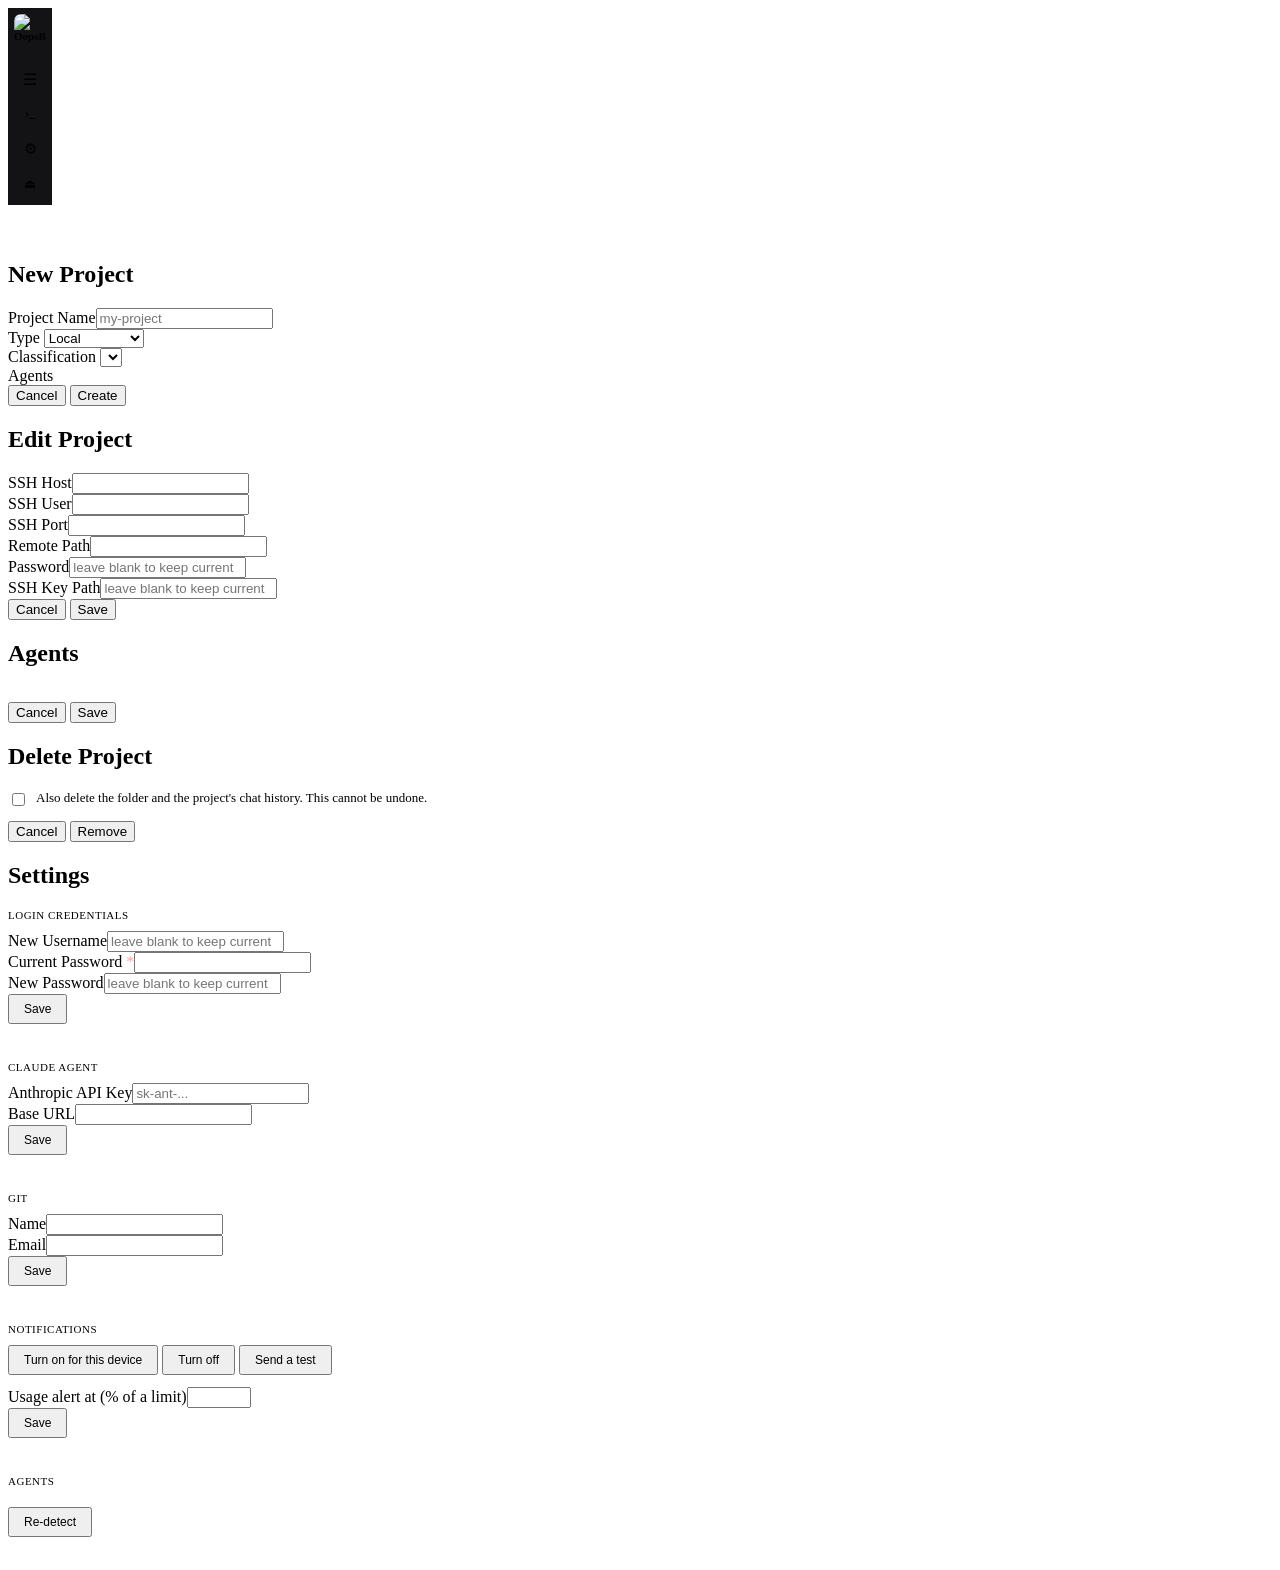
==== commit e96220d7: "Let each project choose its agents; add experimental ACP agents and a user guide - Each project choo" ====
--- a/dashboard/static/index.html
+++ b/dashboard/static/index.html
@@ -171,6 +171,19 @@
     .pcard-agent.waiting { border-color: #eab308; }
     .pcard-agent.waiting .st { color: #facc15; }
     .pcard-none { font-size: 11.5px; color: var(--text3); }
+    /* choosing a project's agents (new project, the card's Agents button) */
+    .agent-choices { display: flex; flex-direction: column; gap: 6px; }
+    .modal .agent-choices label.agent-choice { display: flex; gap: 8px; align-items: flex-start; margin: 0; font-size: 13px; color: var(--text);
+      text-transform: none; letter-spacing: normal; cursor: pointer; }
+    .agent-choice input { width: auto; flex: none; margin-top: 3px; }
+    .agent-choice .ac-name { color: var(--agent, var(--text)); font-family: var(--mono); }
+    .agent-choice .ac-note { display: block; font-size: 11.5px; color: var(--text3); }
+    .agent-choice.missing .ac-note { color: #fbbf24; }
+    .agent-hosts { display: flex; flex-direction: column; gap: 12px; font-size: 12.5px; }
+    .agent-host-name { font-family: var(--mono); color: var(--text2); margin-bottom: 4px; }
+    .agent-host-row { display: flex; gap: 8px; align-items: baseline; padding: 2px 0; }
+    .agent-host-row .ac-name { width: 72px; flex: none; font-family: var(--mono); color: var(--agent, var(--text)); }
+    .agent-host-row .ac-state { color: var(--text3); overflow-wrap: anywhere; }
     .pcard-actions { display: flex; gap: 6px; flex-wrap: wrap; }
     .pcard-actions button { font-size: 12px; padding: 5px 12px; }
     .pcard-actions .pcard-del { margin-left: auto; }
@@ -300,22 +313,30 @@
     <div class="field"><label>Project Name</label><input type="text" id="newName" placeholder="my-project" autocomplete="off"></div>
     <div class="field">
       <label>Type</label>
-      <select id="newType" onchange="toggleSSHFields()">
+      <select id="newType" onchange="toggleSSHFields(); renderNewAgents()">
         <option value="local">Local</option>
         <option value="ssh">SSH Remote</option>
       </select>
     </div>
     <div id="sshFields" style="display:none">
-      <div class="field"><label>SSH Host</label><input type="text" id="sshHost" placeholder="192.168.1.100"></div>
-      <div class="field"><label>SSH User</label><input type="text" id="sshUser" placeholder="ubuntu"></div>
-      <div class="field"><label>SSH Port</label><input type="number" id="sshPort" value="22"></div>
+      <div class="field"><label>SSH Host</label><input type="text" id="sshHost" onchange="renderNewAgents()" placeholder="192.168.1.100"></div>
+      <div class="field"><label>SSH User</label><input type="text" id="sshUser" onchange="renderNewAgents()" placeholder="ubuntu"></div>
+      <div class="field"><label>SSH Port</label><input type="number" id="sshPort" value="22" onchange="renderNewAgents()"></div>
       <div class="field"><label>Remote Path</label><input type="text" id="remotePath" placeholder="/home/ubuntu"></div>
       <div class="field"><label>Password</label><input type="password" id="sshPassword" placeholder="leave blank if using key"></div>
       <div class="field"><label>SSH Key Path</label><input type="text" id="sshKeyPath" placeholder="/home/user/.ssh/id_rsa (optional)"></div>
     </div>
+    <div class="field">
+      <label>Classification</label>
+      <select id="newClass" onchange="renderNewAgents()"></select>
+    </div>
+    <div class="field">
+      <label>Agents</label>
+      <div class="agent-choices" id="newAgents"></div>
+    </div>
     <div class="actions">
       <button class="btn-secondary" onclick="closeAddModal()">Cancel</button>
-      <button class="btn-primary" onclick="createProject()">Create</button>
+      <button class="btn-primary" id="newCreateBtn" onclick="createProject()">Create</button>
     </div>
   </div>
 </div>
@@ -341,6 +362,18 @@
 </div>
 
 <!-- ── Delete Project Modal ─────────────────────── -->
+<div id="agentsModal" class="modal-overlay hidden">
+  <div class="modal">
+    <h2>Agents</h2>
+    <p id="agentsMsg" style="font-size:13px;color:var(--text2);line-height:1.55;margin-bottom:14px;"></p>
+    <div class="agent-choices" id="projAgents" style="margin-bottom:16px;"></div>
+    <div class="actions">
+      <button class="btn-secondary" onclick="closeAgentsModal()">Cancel</button>
+      <button class="btn-primary" id="agentsSaveBtn" onclick="saveAgents()">Save</button>
+    </div>
+  </div>
+</div>
+
 <div id="deleteModal" class="modal-overlay hidden">
   <div class="modal">
     <h2>Delete Project</h2>
@@ -414,6 +447,17 @@
       <div class="field"><label>Usage alert at (% of a limit)</label><input type="number" id="cfgAlertPct" min="1" max="1000" step="1"></div>
       <div class="actions" style="justify-content:flex-end;margin-bottom:0;">
         <button class="btn-primary" onclick="saveAlertPct()" style="font-size:12px;padding:6px 14px;">Save</button>
+      </div>
+    </div>
+
+    <div style="height:1px;background:var(--border);margin:4px 0 16px;"></div>
+
+    <!-- Agents on each machine -->
+    <div style="margin-bottom:20px;">
+      <div style="font-size:11px;text-transform:uppercase;letter-spacing:0.5px;color:var(--text3);margin-bottom:10px;">Agents</div>
+      <div class="agent-hosts" id="agentHosts"></div>
+      <div class="actions" style="justify-content:flex-end;margin:10px 0 0;">
+        <button class="btn-secondary" id="agentsDetectBtn" onclick="redetectAgents()" style="font-size:12px;padding:6px 14px;">Re-detect</button>
       </div>
     </div>
 
@@ -693,6 +737,8 @@
     btn('Open', 'btn-primary', () => activateProject(name));
     if (p.running) btn('Stop', 'btn-secondary', () => stopProject(name));
     else btn('Start', 'btn-secondary', () => startProject(name));
+    const chosen = Object.entries(p.agent_access || {}).filter(([, s]) => s !== 'blocked').map(([a]) => a);
+    btn('Agents', 'btn-secondary', () => openAgentsModal(name)).title = chosen.length ? chosen.join(' · ') : 'No agent allowed';
     if (p.type === 'ssh') btn('Edit', 'btn-secondary', () => openEditModal(name));
     btn('Delete', 'btn-secondary pcard-del', () => deleteProject(name));
 
@@ -704,8 +750,8 @@
   // Which agents may work on a project. Blocked agents are stopped at once.
   const CLASSIFICATIONS = [
     ['personal', 'personal', 'Claude and Codex; Kiro only when picked'],
-    ['work', 'work', 'All three agents'],
-    ['work-restricted', 'restricted', 'Kiro only: Claude and Codex are blocked'],
+    ['work', 'work', 'Every agent'],
+    ['work-restricted', 'restricted', 'Kiro only: Claude, Codex and the experimental agents are blocked'],
   ];
 
   function classificationSelect(name, current) {
@@ -900,8 +946,138 @@
 
   // ── Add project ───────────────────────────────────
   function openAddModal() {
+    const cls = document.getElementById('newClass');
+    if (!cls.options.length) CLASSIFICATIONS.forEach(([value, label, help]) => {
+      const o = new Option(`${label}: ${help}`, value); cls.appendChild(o);
+    });
     document.getElementById('addModal').classList.remove('hidden');
+    renderNewAgents();
+    loadAgentInfo().then(renderNewAgents);
     setTimeout(() => document.getElementById('newName').focus(), 50);
+  }
+
+  // ── Choosing a project's agents ───────────────────
+  // agentInfo: {catalog, hosts: [{key, agents}], classifications: {c: {agent: state}}}
+  let agentInfo = null;
+  async function loadAgentInfo() {
+    try { agentInfo = await api.get('/api/agents'); } catch (_) {}
+    return agentInfo;
+  }
+  function hostKeyOf(p) {
+    return p.type === 'ssh' ? `${p.ssh_user || ''}@${p.ssh_host || ''}:${p.ssh_port || 22}` : 'local';
+  }
+  // Checkboxes for the agents a classification allows, in the given order.
+  // checked: a list to keep, or null to suggest (installed and not hidden).
+  function renderAgentChoices(box, classification, hostKey, checked, onchange) {
+    box.innerHTML = '';
+    if (!agentInfo) { box.innerHTML = '<span class="pcard-none">Loading…</span>'; return; }
+    const ceiling = agentInfo.classifications[classification] || {};
+    const host = (agentInfo.hosts.find(h => h.key === hostKey) || {}).agents || {};
+    const order = [...(checked || []), ...agentInfo.catalog.map(s => s.id).filter(a => !(checked || []).includes(a))];
+    order.forEach(id => {
+      const spec = agentInfo.catalog.find(s => s.id === id);
+      if (!spec || (ceiling[id] || 'blocked') === 'blocked') return;
+      const found = host[id] || { state: 'unknown' };
+      const on = checked ? checked.includes(id)
+        : (ceiling[id] === 'available' && found.state !== 'missing' && spec.stability !== 'experimental');
+      const row = document.createElement('label');
+      row.className = 'agent-choice' + (found.state === 'missing' ? ' missing' : '');
+      row.dataset.agent = id;
+      row.innerHTML = `<input type="checkbox" value="${id}"${on ? ' checked' : ''}><span><span class="ac-name"></span><span class="ac-note"></span></span>`;
+      row.querySelector('.ac-name').textContent = spec.label;
+      const notes = [];
+      if (found.state === 'installed') notes.push(found.version || 'installed');
+      else if (found.state === 'missing') notes.push('Not installed here. ' + spec.install_hint);
+      else notes.push('Not checked on this machine yet');
+      if (ceiling[id] === 'hidden') notes.push('off by default for this classification');
+      if (spec.stability === 'experimental') notes.push('experimental: runs over ACP, not yet checked against its own CLI');
+      row.querySelector('.ac-note').textContent = notes.join(' · ');
+      if (onchange) row.querySelector('input').onchange = onchange;
+      box.appendChild(row);
+    });
+    if (!box.children.length) box.innerHTML = '<span class="pcard-none">This classification allows no agent.</span>';
+  }
+  function checkedAgents(box) {
+    return [...box.querySelectorAll('input:checked')].map(i => i.value);
+  }
+
+  function newProjectHost() {
+    return document.getElementById('newType').value === 'ssh' ? hostKeyOf({
+      type: 'ssh', ssh_user: document.getElementById('sshUser').value.trim(),
+      ssh_host: document.getElementById('sshHost').value.trim(),
+      ssh_port: parseInt(document.getElementById('sshPort').value) || 22 }) : 'local';
+  }
+  function renderNewAgents() {
+    const box = document.getElementById('newAgents');
+    const sync = () => { document.getElementById('newCreateBtn').disabled = !checkedAgents(box).length; };
+    renderAgentChoices(box, document.getElementById('newClass').value || 'personal', newProjectHost(), null, sync);
+    sync();
+  }
+
+  function openAgentsModal(name) {
+    const p = projectData[name] || {};
+    const m = document.getElementById('agentsModal');
+    m.dataset.name = name;
+    document.getElementById('agentsMsg').textContent =
+      `Which agents work on ${name}. Its classification (${p.classification || 'personal'}) decides which ones it may use; taking one off stops it, and its chats stay.`;
+    const draw = () => {
+      const box = document.getElementById('projAgents');
+      const chosen = Object.entries(p.agent_access || {}).filter(([, s]) => s !== 'blocked').map(([a]) => a);
+      const sync = () => { document.getElementById('agentsSaveBtn').disabled = !checkedAgents(box).length; };
+      renderAgentChoices(box, p.classification || 'personal', hostKeyOf(p), chosen, sync);
+      sync();
+    };
+    m.classList.remove('hidden');
+    draw();
+    loadAgentInfo().then(draw);
+  }
+  function closeAgentsModal() { document.getElementById('agentsModal').classList.add('hidden'); }
+  async function saveAgents() {
+    const name = document.getElementById('agentsModal').dataset.name;
+    const agents = checkedAgents(document.getElementById('projAgents'));
+    try {
+      const r = await api.put(`/api/projects/${encodeURIComponent(name)}/agents`, { agents });
+      projectData[name] = { ...projectData[name], agent_access: r.agent_access };
+      closeAgentsModal();
+      showToast(`${name}: ${agents.join(', ')}` + (r.stopped.length ? ` (stopped ${r.stopped.join(', ')})` : ''));
+      onChatActivity(name);
+      await loadProjects();
+    } catch (e) { showToast(e.message, true); }
+  }
+
+  // Settings: what each machine has
+  function renderAgentHosts() {
+    const box = document.getElementById('agentHosts');
+    box.innerHTML = '';
+    if (!agentInfo) { box.innerHTML = '<span class="pcard-none">Could not load.</span>'; return; }
+    agentInfo.hosts.forEach(h => {
+      const el = document.createElement('div');
+      const title = document.createElement('div');
+      title.className = 'agent-host-name';
+      title.textContent = h.label + (h.at ? ` · checked ${new Date(h.at * 1000).toLocaleString()}` : ' · not checked yet')
+        + (h.error ? ` · ${h.error}` : '');
+      el.appendChild(title);
+      agentInfo.catalog.forEach(spec => {
+        const a = h.agents[spec.id] || { state: 'unknown' };
+        const row = document.createElement('div');
+        row.className = 'agent-host-row';
+        row.dataset.agent = spec.id;
+        row.innerHTML = '<span class="ac-name"></span><span class="ac-state"></span>';
+        row.children[0].textContent = spec.id;
+        row.children[1].textContent = a.state === 'installed' ? `${a.version || 'installed'} (${a.path})`
+          : a.state === 'missing' ? 'not installed. ' + spec.install_hint : 'unknown';
+        el.appendChild(row);
+      });
+      box.appendChild(el);
+    });
+  }
+  async function redetectAgents() {
+    const b = document.getElementById('agentsDetectBtn');
+    b.disabled = true; b.textContent = 'Checking…';
+    try { agentInfo = await api.post('/api/agents/detect', {}); }
+    catch (e) { showToast(e.message, true); }
+    b.disabled = false; b.textContent = 'Re-detect';
+    renderAgentHosts();
   }
   function closeAddModal() { document.getElementById('addModal').classList.add('hidden'); }
   function toggleSSHFields() {
@@ -912,7 +1088,9 @@
     const name = document.getElementById('newName').value.trim();
     const type = document.getElementById('newType').value;
     if (!name) return showToast('Name is required', true);
-    const data = { name, type };
+    const agents = checkedAgents(document.getElementById('newAgents'));
+    if (!agents.length) return showToast('Choose at least one agent', true);
+    const data = { name, type, classification: document.getElementById('newClass').value || 'personal', agents };
     if (type === 'ssh') {
       data.ssh_host = document.getElementById('sshHost').value.trim();
       data.ssh_user = document.getElementById('sshUser').value.trim();
@@ -991,6 +1169,7 @@
     } catch (e) { showToast('Failed to load settings', true); return; }
     document.getElementById('settingsModal').classList.remove('hidden');
     loadNotifyState();
+    loadAgentInfo().then(renderAgentHosts);
   }
 
   // ── Notifications (Web Push) ──────────────────────
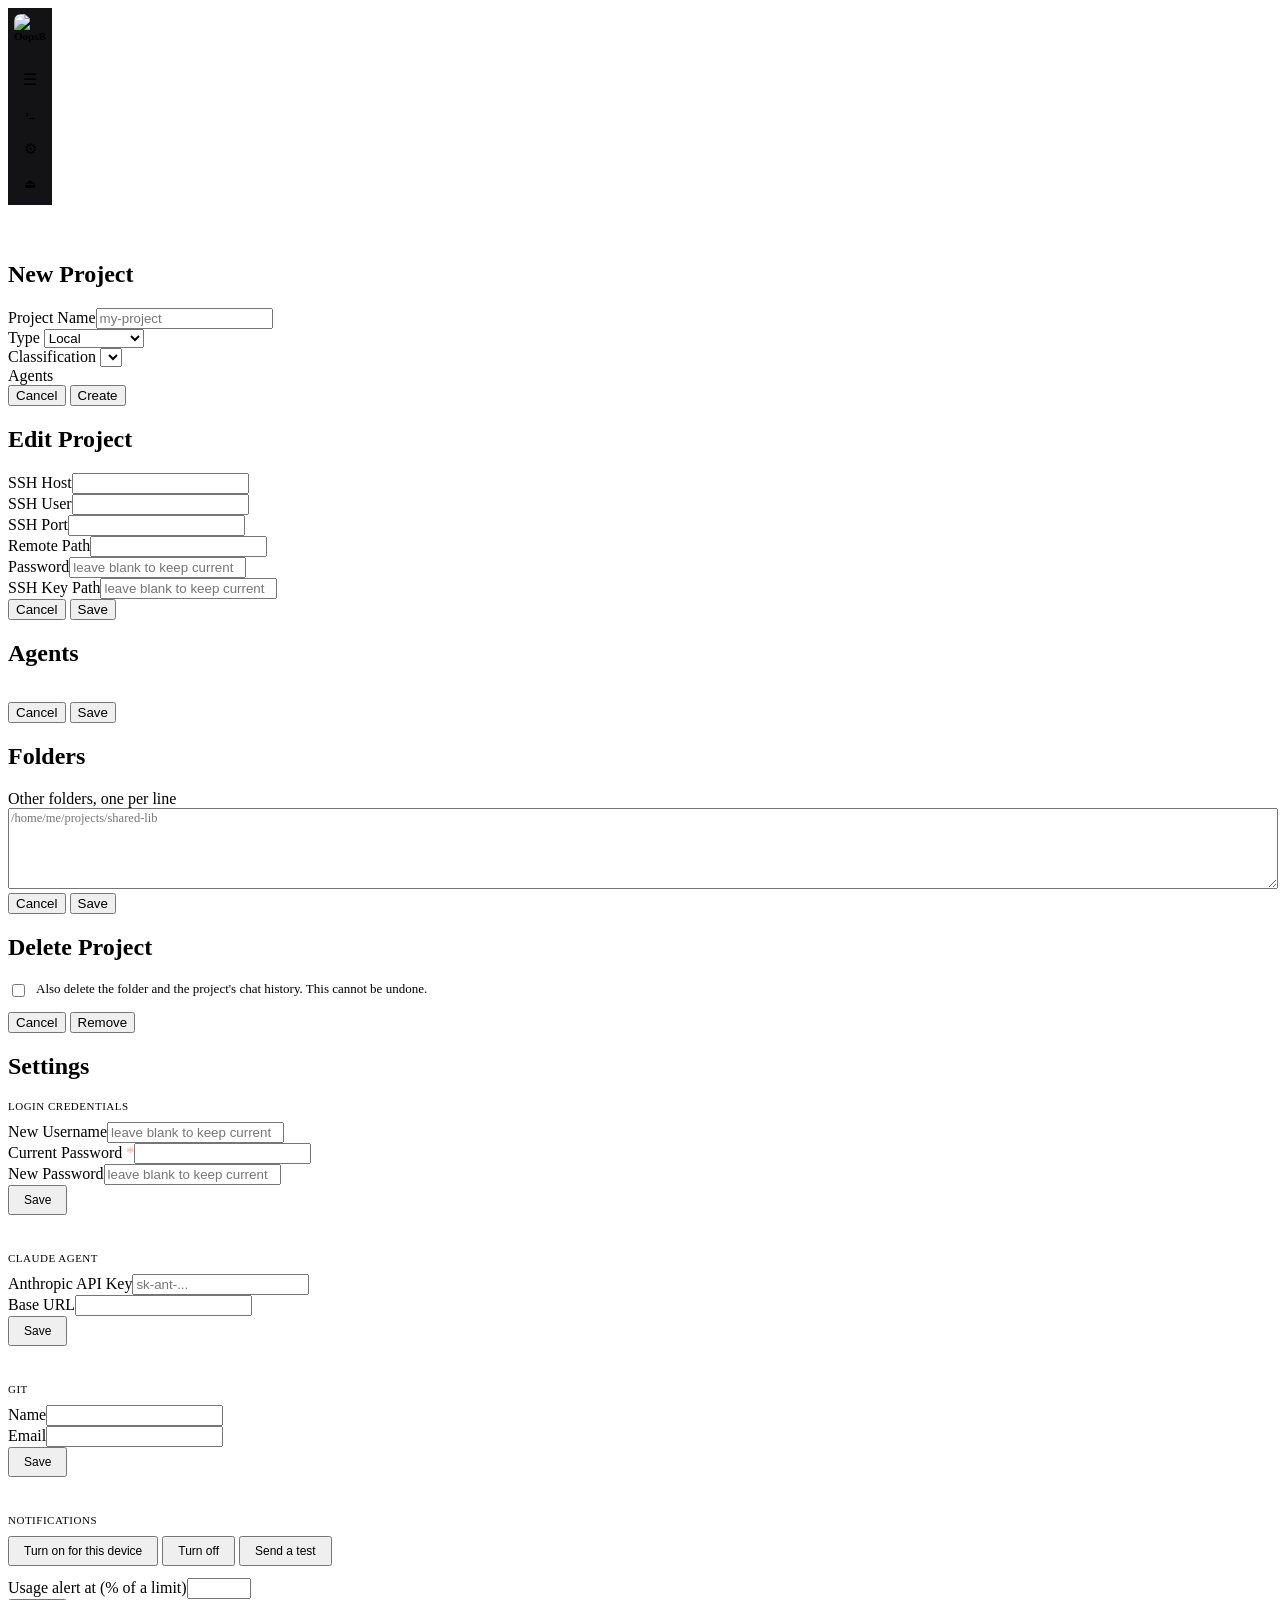
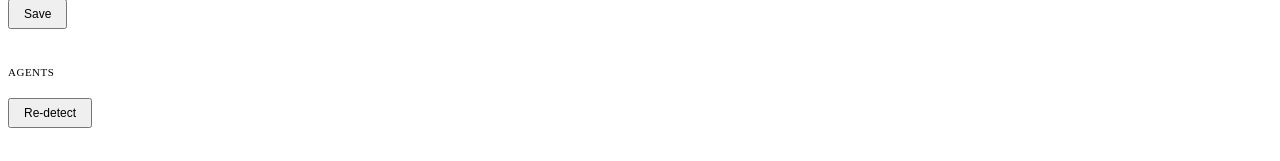
==== commit 825ddf7f: "SSH projects run their agents here; projects can add folders; chat links open files - An SSH project" ====
--- a/dashboard/static/index.html
+++ b/dashboard/static/index.html
@@ -374,6 +374,21 @@
   </div>
 </div>
 
+<div id="foldersModal" class="modal-overlay hidden">
+  <div class="modal">
+    <h2>Folders</h2>
+    <p id="foldersMsg" style="font-size:13px;color:var(--text2);line-height:1.55;margin-bottom:14px;"></p>
+    <div class="field">
+      <label>Other folders, one per line</label>
+      <textarea id="foldersList" rows="5" spellcheck="false" style="width:100%;font-family:var(--mono);font-size:12.5px;resize:vertical" placeholder="/home/me/projects/shared-lib"></textarea>
+    </div>
+    <div class="actions">
+      <button class="btn-secondary" onclick="closeFoldersModal()">Cancel</button>
+      <button class="btn-primary" id="foldersSaveBtn" onclick="saveFolders()">Save</button>
+    </div>
+  </div>
+</div>
+
 <div id="deleteModal" class="modal-overlay hidden">
   <div class="modal">
     <h2>Delete Project</h2>
@@ -520,6 +535,38 @@
     openFromUrl(location.href);
     setInterval(pollStatus, 6000);
   }
+
+  // A path an agent wrote, as a file of the project: {rel, base} or null.
+  // Absolute paths count when they are inside the project's folder (the
+  // remote one for an SSH project); a relative one is taken from the folder
+  // the agent works in. Real URLs are left alone.
+  function projectFileOf(name, href) {
+    const p = projectData[name];
+    if (!p || !href) return null;
+    let path;
+    try { path = decodeURIComponent(href.split('#')[0].split('?')[0]); } catch (_) { return null; }
+    if (!path || /^[a-z][a-z0-9+.-]*:/i.test(path) || path.startsWith('//')) return null;
+    const ssh = p.type === 'ssh';
+    const roots = [[ssh ? p.remote_path : p.path, ssh ? '/api/ssh' : '/api/files']];
+    if (ssh && p.path) roots.push([p.path, '/api/files']);
+    if (path.startsWith('/')) {
+      for (const [root, base] of roots) {
+        const r = (root || '').replace(/\/+$/, '');
+        if (r && path.startsWith(r + '/')) return { rel: path.slice(r.length + 1), base };
+      }
+      return null;
+    }
+    const rel = path.replace(/^(\.\/)+/, '');
+    return rel && !rel.split('/').includes('..') ? { rel, base: roots[0][1] } : null;
+  }
+  window.openProjectFile = (name, href) => {
+    const f = projectFileOf(name, href);
+    if (!f) return false;
+    if (activeProject !== name) activateProject(name);
+    switchTab('files');
+    openFile(name, f.rel, f.rel.split('/').pop(), f.base);
+    return true;
+  };
 
   // /?open=<project>&agent=<agent>: a tapped notification lands here
   function openFromUrl(href) {
@@ -739,6 +786,9 @@
     else btn('Start', 'btn-secondary', () => startProject(name));
     const chosen = Object.entries(p.agent_access || {}).filter(([, s]) => s !== 'blocked').map(([a]) => a);
     btn('Agents', 'btn-secondary', () => openAgentsModal(name)).title = chosen.length ? chosen.join(' · ') : 'No agent allowed';
+    const folders = p.extra_dirs || [];
+    btn(folders.length ? `Folders (${folders.length})` : 'Folders', 'btn-secondary', () => openFoldersModal(name)).title =
+      folders.length ? folders.join('\n') : 'Let the agents work in more folders';
     if (p.type === 'ssh') btn('Edit', 'btn-secondary', () => openEditModal(name));
     btn('Delete', 'btn-secondary pcard-del', () => deleteProject(name));
 
@@ -1031,6 +1081,37 @@
     draw();
     loadAgentInfo().then(draw);
   }
+  // ── More folders for a project's agents ───────────
+  function openFoldersModal(name) {
+    const p = projectData[name] || {};
+    const m = document.getElementById('foldersModal');
+    m.dataset.name = name;
+    document.getElementById('foldersMsg').textContent =
+      `Folders on this server that ${name}'s agents may also work in, besides its own` +
+      (p.type === 'ssh' ? ' (its remote folder is mounted here; these are folders of this server, not of the remote machine)' : '') +
+      '. Running agents start again to pick them up.';
+    document.getElementById('foldersList').value = (p.extra_dirs || []).join('\n');
+    m.classList.remove('hidden');
+    setTimeout(() => document.getElementById('foldersList').focus(), 50);
+  }
+  function closeFoldersModal() { document.getElementById('foldersModal').classList.add('hidden'); }
+  async function saveFolders() {
+    const name = document.getElementById('foldersModal').dataset.name;
+    const folders = document.getElementById('foldersList').value.split('\n').map(s => s.trim()).filter(Boolean);
+    const b = document.getElementById('foldersSaveBtn');
+    b.disabled = true;
+    try {
+      const r = await api.put(`/api/projects/${encodeURIComponent(name)}/folders`, { folders });
+      projectData[name] = { ...projectData[name], extra_dirs: r.folders };
+      closeFoldersModal();
+      showToast(`${name}: ${r.folders.length ? r.folders.length + ' folder(s)' : 'no other folders'}` +
+        (r.restarted.length ? ` (restarted ${r.restarted.join(', ')})` : ''));
+      onChatActivity(name);
+      await loadProjects();
+    } catch (e) { showToast(e.message, true); }
+    b.disabled = false;
+  }
+
   function closeAgentsModal() { document.getElementById('agentsModal').classList.add('hidden'); }
   async function saveAgents() {
     const name = document.getElementById('agentsModal').dataset.name;
